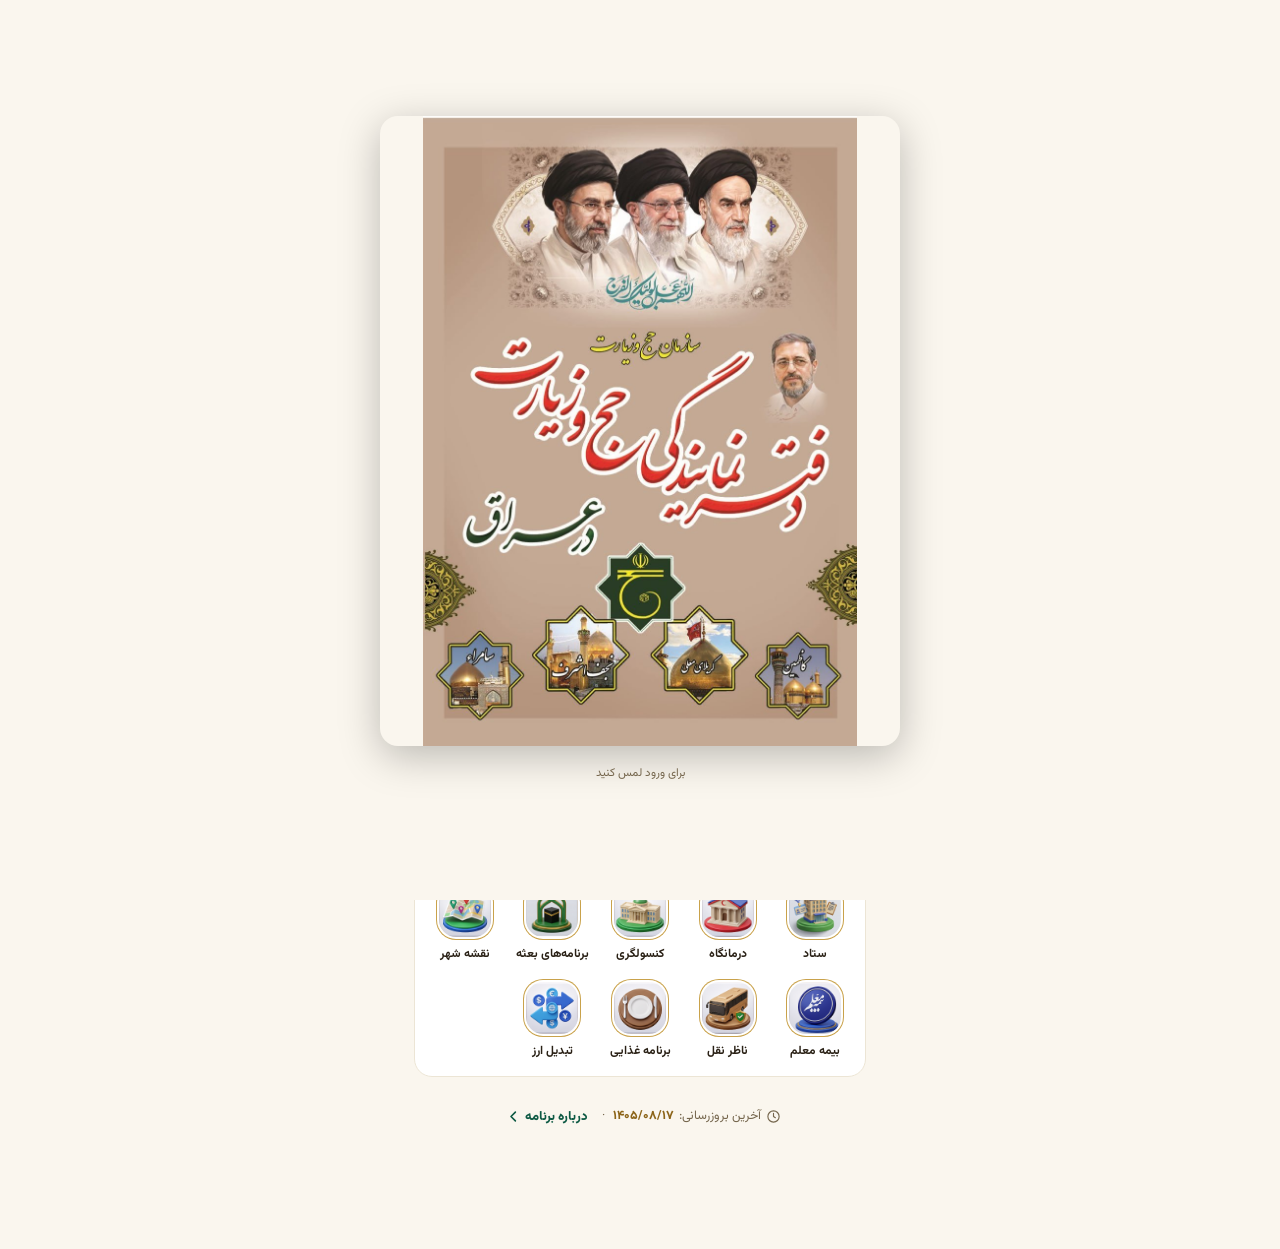
==== index.html @ 50e709ea "App: bottom-sheet windows (e.g. «بیشتر») are capped at 90% of the screen height and scroll inside, s" ====
<!DOCTYPE html>
<html lang="fa" dir="rtl" data-theme="light">
<head>
  <meta charset="UTF-8">
  <meta name="viewport" content="width=device-width, initial-scale=1.0, user-scalable=no">
  <title>راهنمای کاروان | عراق</title>
  <meta name="description" content="راهنمای دیجیتال مدیران کاروان در عراق – ستادها، درمانگاه‌ها، شماره‌های تماس">
  <meta name="theme-color" content="#FAF6EE">
  <meta name="apple-mobile-web-app-capable" content="yes">
  <meta name="apple-mobile-web-app-status-bar-style" content="default">
  <meta name="apple-mobile-web-app-title" content="کاروان عراق">
  <link rel="manifest" href="manifest.json">
  <link rel="icon" type="image/png" href="app-icon-192.png">
  <link rel="apple-touch-icon" href="apple-touch-icon.png">
  <link rel="stylesheet" href="fonts/fonts.css">

  <style>
    /* ══════════════════════════════════════════
       طرح «معنوی و سنتی» — رنگ‌ها و اندازه‌ها
       همه کنتراست‌ها ≥ ۴٫۵ (بیشترشان ≥ ۶) در هر دو حالت
    ══════════════════════════════════════════ */
    :root {
      --bg:        #FAF6EE;
      --surface:   #F3ECDD;
      --card:      #FFFFFF;
      --card2:     #F7F0E2;
      --gold:      #0E5A44;   /* رنگ اصلی (سبز زمردی) — نام قدیمی برای سازگاری */
      --gold-l:    #147358;
      --gold-dim:  rgba(14,90,68,0.10);
      --gold-dim2: rgba(14,90,68,0.05);
      --pri-ink:   #0E5A44;   /* رنگ اصلی برای نوشته */
      --brass:     #8C6418;   /* طلایی برای نوشته */
      --brass-l:   #C9A24B;   /* طلایی تزئینی (خط و قاب) */
      --hdr-bg:    #0E5A44;
      --hdr-ink:   #FFF8E6;
      --emerald-l: #0E5A44;
      --ruby:      #B3261E;
      --ruby-l:    #B3261E;
      --blue-l:    #1C5C9E;
      --green-wa:  #128C4A;
      --c-hq:#0E5A44; --c-clinic:#B3261E; --c-consulate:#3B4592; --c-hotel:#7E5610; --c-ins:#1C5C9E; --c-transport:#944A04; --c-restaurant:#944A04; --c-parking:#17609E; --c-other:#55636B; --c-ziyarat:#00695C;
      --rgb-hq:14,90,68; --rgb-clinic:179,38,30; --rgb-consulate:59,69,146; --rgb-hotel:126,86,16; --rgb-ins:28,92,158; --rgb-transport:148,74,4; --rgb-restaurant:148,74,4; --rgb-parking:23,96,158; --rgb-other:85,99,107; --rgb-ziyarat:0,105,92;
      --i-hq:var(--c-hq); --i-clinic:var(--c-clinic); --i-consulate:var(--c-consulate); --i-hotel:var(--c-hotel); --i-ins:var(--c-ins); --i-transport:var(--c-transport); --i-restaurant:var(--c-restaurant); --i-parking:var(--c-parking); --i-other:var(--c-other); --i-ziyarat:var(--c-ziyarat);
      --text:      #2A2116;
      --muted:     #5E4F3A;
      --dim:       #75664D;
      --border:    #ECE5D5;
      --border-s:  #E0D6C1;
      --shadow:    0 1px 2px rgba(90,64,20,0.05);
      --seg:       rgba(120,96,48,0.09);
      --hdr-glass: rgba(250,246,238,0.88);
      --r:         18px;
      --r-sm:      12px;
      --font:      'Vazirmatn', sans-serif;
      --pat: url("data:image/svg+xml,%3Csvg xmlns='http://www.w3.org/2000/svg' width='48' height='48' viewBox='0 0 48 48'%3E%3Cg fill='none' stroke='%23C9A24B' stroke-opacity='.30' stroke-width='1'%3E%3Cpath d='M24 4l6 14 14 6-14 6-6 14-6-14-14-6 14-6z'/%3E%3Crect x='14' y='14' width='20' height='20' transform='rotate(45 24 24)'/%3E%3C/g%3E%3C/svg%3E");
    }
    [data-theme="dark"] {
      --bg:        #14110C;
      --surface:   #1E1A13;
      --card:      #1E1A13;
      --card2:     #2A241A;
      --gold:      #147358;
      --gold-l:    #1A8566;
      --gold-dim:  rgba(26,133,102,0.16);
      --gold-dim2: rgba(26,133,102,0.08);
      --pri-ink:   #8AB9AC;
      --brass:     #E2C27A;
      --brass-l:   #C9A24B;
      --hdr-bg:    #0B3B2D;
      --emerald-l: #8AB9AC;
      --ruby-l:    #DB9690;
      --blue-l:    #90B2CF;
      --green-wa:  #4CC38A;
      --c-hq:#147358; --c-clinic:#B72D22; --c-consulate:#4450A6; --c-hotel:#8A6012; --c-ins:#21649F; --c-transport:#9C5208; --c-restaurant:#9C5208; --c-parking:#1B66A3; --c-other:#5D6B73; --c-ziyarat:#00796B;
      --rgb-hq:20,115,88; --rgb-clinic:183,45,34; --rgb-consulate:68,80,166; --rgb-hotel:138,96,18; --rgb-ins:33,100,159; --rgb-transport:156,82,8; --rgb-restaurant:156,82,8; --rgb-parking:27,102,163; --rgb-other:93,107,115; --rgb-ziyarat:0,121,107;
      --i-hq:#8AB9AC; --i-clinic:#DB9690; --i-consulate:#A2A8D2; --i-hotel:#C4B088; --i-ins:#90B2CF; --i-transport:#CEA884; --i-restaurant:#CEA884; --i-parking:#8DB2D1; --i-other:#AEB5B9; --i-ziyarat:#80BCB5;
      --text:      #F4EBDA;
      --muted:     #C2B293;
      --dim:       #A39375;
      --border:    #342C1F;
      --border-s:  #43392A;
      --shadow:    0 1px 2px rgba(0,0,0,0.3);
      --seg:       rgba(255,240,210,0.07);
      --hdr-glass: rgba(20,17,12,0.88);
      --pat: url("data:image/svg+xml,%3Csvg xmlns='http://www.w3.org/2000/svg' width='48' height='48' viewBox='0 0 48 48'%3E%3Cg fill='none' stroke='%23C9A24B' stroke-opacity='.16' stroke-width='1'%3E%3Cpath d='M24 4l6 14 14 6-14 6-6 14-6-14-14-6 14-6z'/%3E%3Crect x='14' y='14' width='20' height='20' transform='rotate(45 24 24)'/%3E%3C/g%3E%3C/svg%3E");
    }

    *{margin:0;padding:0;box-sizing:border-box;-webkit-tap-highlight-color:transparent}
    button,input,select,textarea{font-family:var(--font)}
    html{scroll-behavior:smooth}
    body{
      font-family:var(--font);
      background:var(--bg);
      color:var(--text);
      min-height:100vh;
      overflow-x:hidden;
      line-height:1.7;
    }
    body::before{
      content:'';position:fixed;inset:0;pointer-events:none;z-index:0;
      background-image:var(--pat);background-size:96px 96px;opacity:.55;
    }
    :focus-visible{outline:3px solid var(--brass-l);outline-offset:2px}
    @media (prefers-reduced-motion:reduce){*,*::before,*::after{animation:none!important;transition:none!important;scroll-behavior:auto!important}}

    .app-wrapper{
      position:relative;z-index:1;
      max-width:480px;margin:0 auto;
      min-height:100vh;display:flex;flex-direction:column;
    }

    /* ── HEADER ── */
    .header{
      position:sticky;top:0;z-index:100;
      background:var(--hdr-glass);-webkit-backdrop-filter:blur(12px);backdrop-filter:blur(12px);
      color:var(--text);border-bottom:1px solid var(--border);
    }
    .header-inner{display:flex;align-items:center;justify-content:space-between;gap:10px;padding:10px 14px}
    .header-brand{display:flex;align-items:center;gap:10px;min-width:0;flex:1}
    .brand-icon{
      width:40px;height:40px;border-radius:12px;flex-shrink:0;
      background:var(--app-icon,url(app-icon-192.png)) center/cover,#0B3B2D;
      box-shadow:0 0 0 2px var(--card),0 0 0 3px var(--brass-l);font-size:0;color:transparent;
    }
    .brand-text{min-width:0}
    .brand-text h1{font-size:calc(17px * var(--fs,1));font-weight:900;color:var(--text);line-height:1.35;white-space:nowrap;overflow:hidden;text-overflow:ellipsis}
    .brand-text p{font-size:calc(11.5px * var(--fs,1));color:var(--muted);font-weight:500;line-height:1.5;white-space:nowrap;overflow:hidden;text-overflow:ellipsis}
    .header-actions{display:flex;gap:6px;align-items:center;flex-shrink:0}
    .icon-btn{
      width:42px;height:42px;border:1px solid var(--border-s);
      border-radius:12px;background:var(--card);color:var(--muted);font-family:var(--font);font-weight:800;
      cursor:pointer;display:flex;align-items:center;justify-content:center;
      font-size:calc(14px * var(--fs,1));transition:background .15s;
    }
    .icon-btn:active{background:var(--card2)}
    .icon-btn .ico{width:20px;height:20px}
    .ico{flex-shrink:0}
    .hajj-logo{
      width:42px;height:42px;border-radius:12px;object-fit:contain;
      background:#FFF8E6;border:1px solid var(--border-s);padding:5px;flex-shrink:0;
    }

    /* ── SEARCH ── */
    .search-wrap{padding:12px 14px 0}
    .search-box{
      display:flex;align-items:center;gap:9px;min-height:50px;
      background:var(--card);border:1px solid var(--border-s);
      border-radius:var(--r-sm);padding:0 14px;
      box-shadow:var(--shadow);transition:border-color .2s;
    }
    .search-box:focus-within{border-color:var(--gold)}
    .search-ico{font-size:calc(16px * var(--fs,1));color:var(--dim);flex-shrink:0}
    .search-box input{
      flex:1;border:none;background:transparent;min-width:0;
      font-family:var(--font);font-size:calc(14px * var(--fs,1));color:var(--text);
      outline:none;direction:rtl;
    }
    .search-box input::placeholder{color:var(--dim)}
    .search-clear{
      background:none;border:none;cursor:pointer;width:36px;height:36px;
      font-size:calc(14px * var(--fs,1));color:var(--dim);padding:0;display:none;
    }
    .search-clear.show{display:block}
    .search-results{
      display:none;margin:10px 14px 0;
      background:var(--card);border:1px solid var(--border-s);
      border-radius:var(--r);overflow:hidden;box-shadow:var(--shadow);
    }
    .search-results.show{display:block}
    .sr-header{
      padding:8px 14px;font-size:calc(12px * var(--fs,1));color:var(--brass);font-weight:800;
      border-bottom:1px solid var(--border);background:var(--card2);
    }
    .sr-empty{padding:16px;text-align:center;font-size:calc(13px * var(--fs,1));color:var(--dim)}

    /* ── INSTALL BANNER ── */
    .install-banner{
      display:none;margin:12px 14px 0;
      background:var(--card);border:1px solid var(--brass-l);border-radius:var(--r-sm);
      padding:10px 12px;align-items:center;gap:11px;box-shadow:var(--shadow);
    }
    .install-banner.show{display:flex}
    .install-text{flex:1;font-size:calc(12px * var(--fs,1));color:var(--muted);line-height:1.6}
    .install-text strong{display:block;font-size:calc(13.5px * var(--fs,1));color:var(--pri-ink);margin-bottom:1px}
    .install-btn{
      min-height:44px;padding:0 18px;background:var(--gold);color:#FFF;
      border:none;border-radius:10px;font-family:var(--font);
      font-size:calc(13px * var(--fs,1));font-weight:800;cursor:pointer;flex-shrink:0;
    }

    /* ── SECTION LABEL (مثلاً «برای همه شهرها») ── */
    .sec-lbl{display:flex;align-items:center;gap:10px;margin:22px 4px 10px;color:var(--brass);
      font-size:calc(12.5px * var(--fs,1));font-weight:800;justify-content:center}
    .sec-lbl::before,.sec-lbl::after{content:'';flex:1;height:1px}
    .sec-lbl::before{background:linear-gradient(270deg,var(--brass-l),transparent)}
    .sec-lbl::after{background:linear-gradient(90deg,var(--brass-l),transparent)}

    /* ── GLOBAL CARDS (insurance + transport) ── */
    .global-row{display:flex;flex-direction:column;gap:12px;margin-bottom:14px}
    .global-ins{
      --accent:var(--c-ins);--accent-rgb:var(--rgb-ins);--accent-ink:var(--i-ins);
      background:var(--card);border:1px solid var(--border);border-top:3px solid var(--accent);
      border-radius:var(--r);overflow:hidden;box-shadow:var(--shadow);
    }
    .global-ins.k-transport{--accent:var(--c-transport);--accent-rgb:var(--rgb-transport);--accent-ink:var(--i-transport)}
    .global-ins-head{
      display:flex;align-items:center;gap:10px;padding:10px 14px;
      border-bottom:1px solid var(--border);background:linear-gradient(0deg,transparent,var(--card2));
    }
    .global-ins-ico{
      width:36px;height:36px;border-radius:50%;flex-shrink:0;display:flex;align-items:center;justify-content:center;
      font-size:calc(17px * var(--fs,1));background:rgba(var(--accent-rgb),.12);
      box-shadow:0 0 0 2px var(--card),0 0 0 3px var(--brass-l);
    }
    .global-ins-ico.has-logo{width:46px;height:38px;border-radius:0;background:none;box-shadow:none}
    .global-ins-ico.has-logo img{width:100%;height:100%;object-fit:contain;display:block}
    .global-ins-title{font-size:calc(14px * var(--fs,1));font-weight:900;color:var(--accent-ink);line-height:1.5;flex:1}

    /* ── TABS ── */
    .tabs-wrap{
      position:sticky;top:62px;z-index:90;
      padding:10px 14px;margin-top:4px;background:var(--bg);
    }
    .tabs{display:flex;gap:6px;overflow-x:auto;scrollbar-width:none}
    .tabs::-webkit-scrollbar{display:none}
    .tab{
      flex:1 0 auto;min-height:46px;padding:6px 14px;border:1px solid var(--border-s);border-radius:12px;
      background:var(--card);color:var(--muted);
      font-family:var(--font);font-size:calc(13.5px * var(--fs,1));font-weight:800;
      cursor:pointer;transition:background .2s,color .2s;display:flex;flex-direction:column;
      align-items:center;justify-content:center;gap:0;line-height:1.35;white-space:nowrap;
    }
    .tab-icon{display:none}
    .tab.active{
      background:var(--gold);border-color:var(--gold);color:#FFFFFF;
      box-shadow:inset 0 -3px 0 var(--brass-l);
    }
    .tab-hidden{display:block;font-size:calc(10px * var(--fs,1));color:var(--c-clinic);font-weight:800}
    [data-theme="dark"] .tab-hidden{color:var(--i-clinic)}
    .tab.active .tab-hidden{color:#FFE0DC}

    /* ── CONTENT ── */
    .content{flex:1;padding:0 14px 110px}
    .city-sec{display:none}
    .city-sec.active{display:block;animation:fadeUp .25s ease}
    @keyframes fadeUp{from{opacity:0;transform:translateY(8px)}to{opacity:1;transform:translateY(0)}}

    /* ── CITY HERO (قاب طاقی) ── */
    .city-hero{
      margin:6px 5px 14px;padding:46px 16px 22px;min-height:210px;
      display:flex;flex-direction:column;justify-content:flex-end;align-items:center;
      background:var(--pat),linear-gradient(170deg,#0B3B2D 0%,#0E5A44 60%,#147358 100%);background-size:48px 48px,cover;
      border-radius:160px 160px var(--r) var(--r);text-align:center;position:relative;overflow:hidden;color:#fff;
      border:2px solid var(--brass-l);
      box-shadow:0 0 0 4px var(--bg),0 0 0 5px rgba(201,162,75,.55),0 10px 26px rgba(60,40,10,.18);
    }
    .city-hero.has-img{
      background:
        linear-gradient(180deg,rgba(10,28,20,.05) 15%,rgba(10,28,20,.78) 100%),
        var(--hero-img) var(--fx,50%) var(--fy,40%) / cover no-repeat,
        #0E5A44;
    }
    .city-hero.has-img .hero-skyline{display:none}
    .hero-skyline{position:absolute;left:0;right:0;bottom:0;width:100%;height:56px;fill:rgba(255,255,255,.10);pointer-events:none}
    .hero-name{
      font-size:calc(32px * var(--fs,1));font-weight:900;line-height:1.3;position:relative;z-index:1;
      color:#fff;text-shadow:0 2px 16px rgba(0,0,0,.55);
    }
    .hero-orn{display:flex;align-items:center;justify-content:center;gap:10px;margin:4px auto 6px;position:relative;z-index:1;color:#E8CF8F;font-size:calc(12px * var(--fs,1))}
    .hero-orn span{height:1px;width:52px;background:linear-gradient(90deg,transparent,rgba(232,207,143,.9))}
    .hero-orn span:last-child{background:linear-gradient(270deg,transparent,rgba(232,207,143,.9))}
    .hero-ar{font-size:calc(19px * var(--fs,1));font-weight:700;color:#F6E3AE;position:relative;z-index:1;line-height:1.5;text-shadow:0 1px 10px rgba(0,0,0,.6)}
    .hero-shrine{font-size:calc(12px * var(--fs,1));font-weight:500;color:rgba(255,255,255,.9);position:relative;z-index:1;line-height:1.8;margin-top:2px;text-shadow:0 1px 8px rgba(0,0,0,.6)}

    /* ── QUICK NAV ── */
    .quick-nav{display:flex;gap:8px;overflow-x:auto;margin-bottom:14px;padding:2px 1px 4px;scrollbar-width:none}
    .quick-nav::-webkit-scrollbar{display:none}
    .qn{
      flex:1 0 auto;display:flex;align-items:center;justify-content:center;gap:6px;
      padding:0 16px;min-height:44px;border-radius:100px;white-space:nowrap;
      border:1.5px solid var(--accent);background:var(--card);
      color:var(--accent-ink,var(--accent));font-family:var(--font);font-size:calc(13px * var(--fs,1));font-weight:800;cursor:pointer;
    }
    .qn:active{background:rgba(var(--accent-rgb),.14)}
    .qn .rc{width:18px;height:18px}
    .flash{animation:flash 1.1s ease}
    @keyframes flash{0%,60%{box-shadow:0 0 0 3px var(--accent,var(--gold))}100%{box-shadow:var(--shadow)}}
    .sec-card,.hotel-search-wrap{scroll-margin-top:var(--stick,150px)}
    .rc{display:block;width:22px;height:22px}

    /* ── CARDS ── */
    .sec-card{
      --accent:var(--c-hq);--accent-rgb:var(--rgb-hq);--accent-ink:var(--i-hq);
      background:var(--card);border:1px solid var(--border);border-top:3px solid var(--accent);
      border-radius:var(--r);margin-bottom:14px;overflow:hidden;box-shadow:var(--shadow);
    }
    .k-hq{--accent:var(--c-hq);--accent-rgb:var(--rgb-hq);--accent-ink:var(--i-hq)}
    .k-clinic{--accent:var(--c-clinic);--accent-rgb:var(--rgb-clinic);--accent-ink:var(--i-clinic)}
    .k-consulate{--accent:var(--c-consulate);--accent-rgb:var(--rgb-consulate);--accent-ink:var(--i-consulate)}
    .k-hotel{--accent:var(--c-hotel);--accent-rgb:var(--rgb-hotel);--accent-ink:var(--i-hotel)}
    .k-ins{--accent:var(--c-ins);--accent-rgb:var(--rgb-ins);--accent-ink:var(--i-ins)}
    .k-transport{--accent:var(--c-transport);--accent-rgb:var(--rgb-transport);--accent-ink:var(--i-transport)}
    .k-restaurant{--accent:var(--c-restaurant);--accent-rgb:var(--rgb-restaurant);--accent-ink:var(--i-restaurant)}
    .k-parking{--accent:var(--c-parking);--accent-rgb:var(--rgb-parking);--accent-ink:var(--i-parking)}
    .k-ziyarat{--accent:var(--c-ziyarat);--accent-rgb:var(--rgb-ziyarat);--accent-ink:var(--i-ziyarat)}
    .k-other{--accent:var(--c-other);--accent-rgb:var(--rgb-other);--accent-ink:var(--i-other)}
    .sec-head{
      display:flex;align-items:center;gap:12px;padding:13px 15px;
      border-bottom:1px solid var(--border);
      background:linear-gradient(0deg,transparent,var(--card2));
    }
    .sec-ico{
      width:40px;height:40px;border-radius:50%;
      display:flex;align-items:center;justify-content:center;font-size:calc(18px * var(--fs,1));flex-shrink:0;
      background:rgba(var(--accent-rgb),.12);box-shadow:0 0 0 3px var(--card),0 0 0 4px var(--brass-l);
    }
    .ico-hotel{background:rgba(var(--rgb-hotel),.14)}
    .sec-info{flex:1;min-width:0}
    .sec-info h3{font-size:calc(16px * var(--fs,1));font-weight:900;color:var(--text);line-height:1.5}
    .badge{font-size:calc(11.5px * var(--fs,1));padding:1px 10px;border-radius:100px;font-weight:800;border:1px solid;flex-shrink:0;white-space:nowrap}
    .badge-acc,.badge-hotel{background:transparent;color:var(--brass);border-color:var(--brass-l)}

    /* ── HOTEL SEARCH BOX ── */
    .hotel-search-wrap{
      background:var(--card);border:1px solid var(--border);
      border-radius:var(--r);margin-bottom:14px;overflow:visible;border-top:3px solid var(--c-hotel);
      box-shadow:var(--shadow);position:relative;
    }
    .hotel-search-head{
      display:flex;align-items:center;gap:12px;padding:13px 15px;
      border-bottom:1px solid var(--border);
      background:linear-gradient(0deg,transparent,var(--card2));
      border-radius:var(--r) var(--r) 0 0;
    }
    .hotel-search-input-wrap{
      display:flex;align-items:center;gap:9px;min-height:50px;
      margin:12px 14px;padding:0 14px;border:1px solid var(--border-s);border-radius:var(--r-sm);background:var(--bg);
    }
    .hotel-search-input-wrap:focus-within{border-color:var(--c-hotel)}
    .hotel-search-ico{font-size:calc(16px * var(--fs,1));color:var(--dim);flex-shrink:0}
    .hotel-search-input{
      flex:1;border:none;background:transparent;min-width:0;
      font-family:var(--font);font-size:calc(14px * var(--fs,1));color:var(--text);
      outline:none;direction:rtl;
    }
    .hotel-search-input::placeholder{color:var(--dim)}
    .hotel-search-clear{
      background:none;border:none;cursor:pointer;width:36px;height:36px;
      font-size:calc(14px * var(--fs,1));color:var(--dim);padding:0;display:none;
    }
    .hotel-search-clear.show{display:block}
    .hotel-dropdown{display:none;border-top:1px solid var(--border)}
    .hotel-dropdown.show{display:block}
    .hotel-drop-item{
      display:flex;align-items:center;gap:12px;min-height:64px;
      padding:10px 15px;cursor:pointer;transition:background .15s;
      border-bottom:1px solid var(--border);
    }
    .hotel-drop-item:last-child{border-bottom:none}
    .hotel-drop-item:active{background:var(--card2)}
    .hotel-drop-name{font-size:calc(14.5px * var(--fs,1));font-weight:800;color:var(--text);line-height:1.5}
    .hotel-drop-sub{font-size:calc(12px * var(--fs,1));color:var(--dim);margin-top:1px}
    .hotel-list-cap{padding:10px 15px 2px;font-size:calc(12px * var(--fs,1));color:var(--brass);font-weight:800}
    .hotel-more{padding:12px 15px;text-align:center;font-size:calc(13.5px * var(--fs,1));font-weight:800;color:var(--i-hotel);cursor:pointer;border-top:1px solid var(--border)}
    .hotel-more small{font-weight:500;color:var(--dim);font-size:calc(12px * var(--fs,1))}
    .hotel-empty{padding:16px;text-align:center;font-size:calc(13px * var(--fs,1));color:var(--dim)}

    /* ── HOTEL DETAIL (expanded) ── */
    .hotel-detail{display:none;border-top:1px solid var(--border)}
    .hotel-detail.show{display:block}
    .hotel-detail-head{
      display:flex;align-items:center;gap:10px;
      padding:12px 15px;border-bottom:1px solid var(--border);
      background:rgba(var(--rgb-hotel),.07);
    }
    .hotel-detail-back{
      background:var(--card);border:1px solid var(--border-s);border-radius:10px;
      width:40px;height:40px;cursor:pointer;color:var(--muted);
      display:flex;align-items:center;justify-content:center;flex-shrink:0;
    }
    .hotel-detail-back svg,.chev{width:18px;height:18px;fill:none;stroke:currentColor;stroke-width:2.6;stroke-linecap:round;stroke-linejoin:round;display:block}
    .hotel-detail-name{flex:1;font-size:calc(15px * var(--fs,1));font-weight:900;color:var(--text);line-height:1.5}
    .hotel-card-img-btn{
      display:flex;align-items:center;gap:8px;min-height:50px;
      padding:10px 15px;border-bottom:1px solid var(--border);
      background:none;border-top:none;border-left:none;border-right:none;
      width:100%;cursor:pointer;font-family:var(--font);
      color:var(--text);font-size:calc(13.5px * var(--fs,1));font-weight:700;
      transition:background .15s;text-align:right;
    }
    .hotel-card-img-btn:active{background:var(--card2)}
    .hotel-card-img-btn span{flex:0 0 auto}
    .hotel-card-img-btn .hc-txt{flex:1;white-space:nowrap;overflow:hidden;text-overflow:ellipsis}
    .hotel-card-img-btn .chev{color:var(--dim)}
    .hotel-thumb{width:52px;height:52px;border-radius:12px;object-fit:cover;flex-shrink:0;border:1px solid var(--border);background:var(--card2)}
    .hotel-thumb.lg{width:56px;height:56px;cursor:zoom-in}

    /* ── PHOTO LIGHTBOX ── */
    .photo-overlay{position:fixed;inset:0;background:rgba(0,0,0,.9);z-index:260;display:none;
      align-items:center;justify-content:center;padding:18px;cursor:zoom-out}
    .photo-overlay.open{display:flex}
    .photo-box{text-align:center;animation:zoomIn .22s ease;max-width:100%}
    .photo-box img{max-width:94vw;max-height:78vh;border-radius:18px;box-shadow:0 12px 50px rgba(0,0,0,.6);display:block;margin:0 auto}
    .photo-cap{margin-top:14px;color:#fff;font-size:calc(15px * var(--fs,1));font-weight:700}
    @keyframes zoomIn{from{opacity:0;transform:scale(.8)}to{opacity:1;transform:scale(1)}}

    /* ── HOTEL GALLERY ── */
    .card-img-wrap{position:relative}
    .gal{display:flex;overflow-x:auto;scroll-snap-type:x mandatory;width:100%;scrollbar-width:none;-webkit-overflow-scrolling:touch}
    .gal::-webkit-scrollbar{display:none}
    .gal img{flex:0 0 100%;width:100%;max-height:68vh;object-fit:contain;scroll-snap-align:center;border-radius:0;background:#111}
    .gal-nav{position:absolute;top:50%;transform:translateY(-50%);width:44px;height:44px;border-radius:50%;border:none;
      background:rgba(0,0,0,.5);color:#fff;cursor:pointer;display:flex;align-items:center;justify-content:center;padding:0}
    .gal-nav svg{width:22px;height:22px;fill:none;stroke:#fff;stroke-width:3;stroke-linecap:round;stroke-linejoin:round;display:block;margin:auto}
    .gal-prev{right:8px}.gal-next{left:8px}
    .gal-dots{position:absolute;bottom:10px;left:0;right:0;display:flex;justify-content:center;gap:6px;pointer-events:none}
    .gal-dots span{width:8px;height:8px;border-radius:50%;background:rgba(255,255,255,.45)}
    .gal-dots span.on{background:#fff;transform:scale(1.25)}
    .gal-count{position:absolute;top:10px;right:10px;background:rgba(0,0,0,.55);color:#fff;font-size:12px;font-weight:700;padding:3px 10px;border-radius:100px}

    /* ── BUSINESS CARD MODAL ── */
    .card-overlay{
      position:fixed;inset:0;background:rgba(0,0,0,.88);
      z-index:252;display:none;align-items:center;justify-content:center;
      padding:20px;
    }
    .card-overlay.open{display:flex}
    .card-modal{
      background:var(--card);border:1px solid var(--brass-l);
      border-radius:var(--r);width:100%;max-width:440px;
      padding:16px;animation:fadeUp .25s ease;
    }
    .card-modal-header{display:flex;align-items:center;justify-content:space-between;gap:10px;margin-bottom:12px}
    .card-modal-title{font-size:calc(15px * var(--fs,1));font-weight:900;color:var(--text)}
    .card-modal-close{
      width:42px;height:42px;border-radius:12px;border:1px solid var(--border-s);flex-shrink:0;
      background:var(--card2);color:var(--muted);cursor:pointer;
      display:flex;align-items:center;justify-content:center;font-size:calc(15px * var(--fs,1));
    }
    .card-img-wrap{
      border-radius:12px;overflow:hidden;background:#111;
      display:flex;align-items:center;justify-content:center;min-height:180px;
    }
    .card-img-wrap img{width:100%;height:auto;display:block}
    .card-img-placeholder{padding:30px;text-align:center;color:var(--dim);font-size:calc(13px * var(--fs,1));line-height:2}

    .addr-row{
      display:flex;align-items:flex-start;gap:10px;
      padding:12px 15px;border-bottom:1px solid var(--border);
    }
    .addr-ico{
      width:30px;height:30px;border-radius:50%;background:rgba(var(--accent-rgb,14,90,68),.12);
      display:flex;align-items:center;justify-content:center;font-size:calc(14px * var(--fs,1));flex-shrink:0;margin-top:1px;
    }
    .addr-lbl{font-size:calc(12px * var(--fs,1));color:var(--dim);font-weight:600;margin-bottom:1px}
    .addr-txt{font-size:calc(14px * var(--fs,1));color:var(--text);line-height:1.8}

    .map-row{display:flex;gap:8px;padding:10px 15px;border-bottom:1px solid var(--border)}
    .map-btn{
      flex:1;padding:0 6px;min-height:48px;border-radius:12px;border:1px solid var(--border-s);
      background:var(--card);color:var(--text);font-family:var(--font);font-size:calc(13px * var(--fs,1));font-weight:700;
      cursor:pointer;display:flex;align-items:center;justify-content:center;
      gap:5px;text-decoration:none;transition:background .15s;white-space:nowrap;
    }
    .map-btn:active{background:var(--card2)}
    .map-route{flex:1.5;border-color:var(--accent,var(--gold));background:var(--accent,var(--gold));color:#fff;font-weight:900}
    .map-route:active{background:var(--accent,var(--gold));opacity:.85}

    /* ── CONTACTS ── */
    .divider-lbl{
      padding:10px 15px 4px;font-size:calc(12px * var(--fs,1));color:var(--brass);font-weight:800;
      border-top:1px solid var(--border);
    }
    /* اگر جا کم باشد (گوشی کوچک یا نوشته درشت) دکمه‌ها به خط بعد می‌روند تا شماره هیچ‌وقت فشرده نشود */
    .c-item{
      display:flex;align-items:center;flex-wrap:wrap;gap:10px 12px;
      padding:12px 15px;border-bottom:1px solid var(--border);
    }
    .c-item:last-child{border-bottom:none}
    .c-avatar{
      width:50px;height:50px;border-radius:50%;padding:0;overflow:hidden;
      background:rgba(var(--accent-rgb,14,90,68),.10);border:2px solid var(--accent,var(--gold));color:var(--accent-ink,var(--gold));
      display:flex;align-items:center;justify-content:center;flex-shrink:0;
    }
    .c-avatar svg{width:24px;height:24px;display:block}
    button.c-avatar{cursor:zoom-in;font-family:var(--font)}
    .c-avatar img{width:100%;height:100%;object-fit:cover;display:block}
    .c-info{flex:1 1 0;min-width:min-content}
    .c-role{font-size:calc(12.5px * var(--fs,1));color:var(--accent-ink,var(--muted));font-weight:700;line-height:1.5}
    .c-name{font-size:calc(13.5px * var(--fs,1));color:var(--text);font-weight:800;line-height:1.5}
    /* لمس شماره = کپی */
    .c-phone{display:inline-flex;align-items:center;gap:6px;font-family:var(--font);font-size:calc(18.5px * var(--fs,1));font-weight:900;color:var(--text);
      direction:ltr;letter-spacing:.3px;line-height:1.4;background:none;border:none;padding:2px 0;cursor:copy;white-space:nowrap}
    .c-phone svg{width:15px!important;height:15px!important;color:var(--dim);flex-shrink:0}
    .c-phone.done,.c-phone.done svg{color:var(--pri-ink)}
    .c-acts{display:flex;gap:6px;flex-shrink:0;margin-inline-start:auto}
    .act{
      width:46px;height:46px;border-radius:14px;border:1px solid var(--border-s);
      background:var(--card);cursor:pointer;display:flex;align-items:center;color:var(--muted);
      justify-content:center;text-decoration:none;transition:background .15s;
    }
    .act-call{background:var(--accent,var(--gold));border-color:var(--accent,var(--gold));color:#fff}
    .act-call:active{opacity:.85}
    .act-wa{color:var(--green-wa)}
    .act-wa:active{background:var(--card2)}
    .wa-icon{width:22px;height:22px;display:block}
    @media (max-width:370px){.c-item{gap:9px;padding:12px}.c-acts{gap:5px}.act{width:44px;height:44px}.c-avatar{width:44px;height:44px}}

    /* ── BOTTOM BAR (تماس اضطراری) ── */
    .bot-bar{
      position:fixed;bottom:0;left:50%;transform:translateX(-50%);
      width:100%;max-width:480px;z-index:100;
      padding:10px 12px max(10px,env(safe-area-inset-bottom));
      background:var(--hdr-glass);-webkit-backdrop-filter:blur(12px);backdrop-filter:blur(12px);border-top:1px solid var(--border);
    }
    .bot-inner{display:flex;gap:8px}
    .bot-btn{
      flex:1;min-height:52px;padding:0 10px;border-radius:14px;border:none;text-decoration:none;
      font-family:var(--font);font-size:calc(14px * var(--fs,1));font-weight:900;color:#fff;
      cursor:pointer;display:flex;align-items:center;justify-content:center;gap:8px;white-space:nowrap;
    }
    .bot-btn svg{width:20px;height:20px;flex-shrink:0}
    .bot-btn:active{opacity:.85}
    .bot-btn.sos-hq{background:var(--c-hq)}
    .bot-btn.sos-clinic{background:var(--c-clinic)}
    .bot-btn.more{flex:0 0 52px;padding:0;background:var(--card2);color:var(--text);border:1px solid var(--border-s)}
    .bot-btn.wide{background:var(--gold)}

    /* ── MODAL / QR / MORE ── */
    .overlay{
      position:fixed;inset:0;background:rgba(0,0,0,.6);
      z-index:252;display:none;align-items:flex-end;justify-content:center;
    }
    .overlay.open{display:flex}
    .modal{
      background:var(--card);border-top:2px solid var(--brass-l);
      border-radius:24px 24px 0 0;width:100%;max-width:480px;
      padding:16px 18px max(18px,env(safe-area-inset-bottom));
      animation:slideUp .25s ease;
      /* وقتی گزینه‌ها از ارتفاع صفحه بیشتر است (مثلاً مرورگر کامپیوتر)، داخل پنجره اسکرول شود */
      max-height:90vh;max-height:90dvh;overflow-y:auto;overscroll-behavior:contain;
    }
    @keyframes slideUp{from{transform:translateY(100%)}to{transform:translateY(0)}}
    .modal-handle{width:40px;height:4px;background:var(--border-s);border-radius:2px;margin:0 auto 14px}
    .modal-title{font-size:calc(16px * var(--fs,1));font-weight:900;color:var(--text);text-align:center;margin-bottom:14px}
    .qr-wrap{display:flex;justify-content:center;padding:16px;background:#fff;border-radius:14px;margin-bottom:12px}
    .qr-url{text-align:center;font-size:calc(12px * var(--fs,1));color:var(--muted);direction:ltr;word-break:break-all;margin-bottom:14px}
    .sheet-btn{
      display:flex;align-items:center;gap:12px;width:100%;min-height:54px;padding:0 16px;margin-bottom:8px;
      border-radius:14px;border:1px solid var(--border-s);background:var(--card2);color:var(--text);
      font-family:var(--font);font-size:calc(14.5px * var(--fs,1));font-weight:800;cursor:pointer;text-align:right;
    }
    .sheet-btn span{font-size:calc(20px * var(--fs,1))}
    .sheet-btn:active{background:var(--gold-dim)}
    .vw-lbl{font-size:calc(12.5px * var(--fs,1));font-weight:800;color:var(--brass);margin:14px 4px 8px}
    .vw-opts{display:grid;grid-template-columns:repeat(auto-fit,minmax(90px,1fr));gap:8px}
    .vw-opts button{min-height:56px;padding:8px 6px;border-radius:14px;border:1.5px solid var(--border-s);background:var(--card);color:var(--text);cursor:pointer;line-height:1.5}
    .vw-opts button small{display:block;font-size:12px;color:var(--muted);font-weight:700}
    .vw-opts button.on{border-color:var(--gold);background:var(--gold-dim);color:var(--pri-ink)}
    .modal-close{
      width:100%;min-height:50px;border-radius:14px;border:1px solid var(--border-s);
      background:var(--card);color:var(--muted);font-family:var(--font);
      font-size:calc(14px * var(--fs,1));font-weight:700;cursor:pointer;
    }

    /* ── TOAST ── */
    .toast{
      position:fixed;bottom:96px;left:50%;
      transform:translateX(-50%) translateY(16px);
      background:var(--text);color:var(--bg);
      border-radius:100px;padding:10px 20px;
      font-size:calc(13px * var(--fs,1));font-weight:800;
      box-shadow:var(--shadow);opacity:0;transition:all .25s;
      z-index:300;pointer-events:none;width:max-content;max-width:calc(100% - 32px);text-align:center;line-height:1.7;
    }
    .toast.show{opacity:1;transform:translateX(-50%) translateY(0)}

    /* ── FOOTER ── */
    .foot-mini{display:flex;flex-wrap:wrap;align-items:center;justify-content:center;gap:4px 8px;margin:18px 0 0;
      font-size:calc(12.5px * var(--fs,1));color:var(--dim);text-align:center}
    .foot-mini strong{color:var(--brass);font-weight:800}
    .foot-mini button{display:inline-flex;align-items:center;gap:4px;min-height:44px;padding:0 6px;border:none;background:none;cursor:pointer;
      font-family:var(--font);font-size:calc(13px * var(--fs,1));font-weight:800;color:var(--pri-ink)}
    .foot-mini .chev{width:15px;height:15px}
    .foot-mini .fm-up{display:inline-flex;align-items:center;gap:5px}
    .foot-mini .fm-up .ico{width:15px;height:15px}

    /* ── ABOUT (درباره برنامه) ── */
    .about{max-height:90vh;overflow-y:auto;text-align:center;overscroll-behavior:contain}
    .about-head{display:flex;flex-direction:column;align-items:center;gap:6px;margin-bottom:14px}
    .about-icon{width:72px;height:72px;border-radius:20px;background:var(--app-icon,url(app-icon-192.png)) center/cover,#0B3B2D;
      box-shadow:0 0 0 3px var(--card),0 0 0 4px var(--brass-l),0 6px 18px rgba(60,40,10,.2)}
    .about-name{font-size:calc(19px * var(--fs,1));font-weight:900;color:var(--text);line-height:1.4;margin-top:6px}
    .about-sub{font-size:calc(13px * var(--fs,1));color:var(--muted);line-height:1.7}
    .footer{position:relative;margin:18px 0 14px;background:var(--card2);border:1px solid var(--border);
      border-radius:var(--r);padding:22px 14px 14px;text-align:center}
    .footer::before{content:'✦';position:absolute;top:-13px;left:50%;transform:translateX(-50%);width:26px;height:26px;line-height:26px;
      border-radius:50%;background:var(--card);color:var(--brass-l);font-size:14px;border:1px solid var(--brass-l)}
    .about-acts{display:grid;grid-template-columns:1fr 1fr;gap:8px;margin-bottom:8px}
    .about-acts .sheet-btn{margin:0;justify-content:center}
    .footer-bismillah{font-size:calc(16px * var(--fs,1));color:var(--pri-ink);font-weight:800;margin-bottom:10px;line-height:1.9}
    .footer-text{font-size:calc(13px * var(--fs,1));color:var(--muted);line-height:2;margin-bottom:6px}
    .footer-text strong{color:var(--pri-ink);font-weight:800}
    .footer-bold{font-size:calc(13.5px * var(--fs,1));color:var(--pri-ink);font-weight:800;line-height:2;margin-bottom:6px}
    .footer-update{margin-top:12px;font-size:calc(12px * var(--fs,1));color:var(--dim)}
    .footer-update strong{color:var(--brass);font-weight:800}
    .footer-admin{display:inline-flex;align-items:center;min-height:40px;margin-top:12px;padding:0 16px;font-size:calc(12px * var(--fs,1));color:var(--dim);text-decoration:none;
      border:1px dashed var(--border-s);border-radius:100px}
    .footer-divider{height:1px;background:linear-gradient(90deg,transparent,var(--brass-l),transparent);margin:12px 0}

    ::-webkit-scrollbar{width:3px}
    ::-webkit-scrollbar-thumb{background:var(--border-s);border-radius:3px}
  </style>
</head>
<body>
<div class="app-wrapper">

  <!-- HEADER -->
  <header class="header" role="banner">
    <div class="header-inner">
      <div class="header-brand">
        <div class="brand-icon" aria-hidden="true">
                                                🕌
      </div>
        <div class="brand-text">
          <h1 id="appTitle">راهنمای کاروان عراق</h1>
          <p id="appSub">ستادها، درمانگاه‌ها و شماره‌های تماس</p>
        </div>
      </div>
      <div class="header-actions">
        <button class="icon-btn" id="fsBtn" aria-label="اندازه و نوع قلم" title="اندازه و نوع قلم">Aa</button>
        <button class="icon-btn" id="themeBtn" aria-label="فعال کردن حالت تیره"></button>
        <img src="hajj-logo.png" class="hajj-logo" alt="سازمان حج و زیارت" title="سازمان حج و زیارت"
             onerror="this.style.display='none'">
      </div>
    </div>
  </header>

  <!-- SEARCH (در صفحه «جستجو» نمایش داده می‌شود) -->
  <div id="searchPark" style="display:none">
  <div class="search-wrap" role="search">
    <div class="search-box">
      <span class="search-ico" aria-hidden="true">🔍</span>
      <input type="search" id="searchInput" placeholder="جستجوی شماره یا نقش..." aria-label="جستجوی شماره تماس">
      <button class="search-clear" id="searchClear" aria-label="پاک کردن جستجو">✕</button>
    </div>
  </div>
  <div class="search-results" id="searchResults" role="region" aria-label="نتایج جستجو">
    <div class="sr-header">نتایج جستجو</div>
    <div id="srBody"></div>
  </div>
  </div>

  <!-- INSTALL BANNER -->
  <div class="install-banner" id="installBanner" role="complementary" aria-label="نصب برنامه">
    <span aria-hidden="true" style="font-size:20px">📲</span>
    <div class="install-text">
      <strong>نصب روی گوشی</strong>
      بدون اینترنت هم کار می‌کند
    </div>
    <button class="install-btn" id="installBtn">نصب</button>
  </div>
  
  <!-- CONTENT (rendered by JS) -->
  <main class="content" id="mainContent"></main>

  <!-- BOTTOM BUTTONS -->
  <div class="bot-bar">
    <nav id="sosBar" aria-label="منوی اصلی"></nav>
  </div>

</div><!-- /app-wrapper -->

<!-- PHOTO LIGHTBOX -->
<div class="photo-overlay" id="photoOverlay" onclick="closePhoto()" role="dialog" aria-modal="true" aria-label="نمایش تصویر">
  <div class="photo-box"><img id="photoImg" alt=""><div class="photo-cap" id="photoCap"></div></div>
</div>

<!-- BUSINESS CARD MODAL -->
<div class="card-overlay" id="cardOverlay" role="dialog" aria-modal="true" aria-label="کارت ویزیت هتل">
  <div class="card-modal">
    <div class="card-modal-header">
      <div class="card-modal-title" id="cardModalTitle">کارت ویزیت هتل</div>
      <button class="card-modal-close" onclick="closeCardModal()" aria-label="بستن">✕</button>
    </div>
    <div class="card-img-wrap" id="cardImgWrap"></div>
  </div>
</div>

<!-- QR MODAL -->
<div class="overlay" id="qrOverlay" role="dialog" aria-modal="true" aria-label="QR کد برنامه">
  <div class="modal">
    <div class="modal-handle" aria-hidden="true"></div>
    <div class="modal-title">📱 QR کد برنامه</div>
    <div class="qr-wrap"><div id="qrcode"></div></div>
    <p class="qr-url" id="qrUrl"></p>
    <button class="modal-close" onclick="closeQR()">بستن</button>
  </div>
</div>

<!-- MORE SHEET -->
<div class="overlay" id="viewOverlay" role="dialog" aria-modal="true" aria-label="تنظیم نمایش">
  <div class="modal">
    <div class="modal-handle" aria-hidden="true"></div>
    <div class="modal-title">تنظیم نمایش</div>
    <div class="vw-lbl">اندازه نوشته</div>
    <div class="vw-opts" id="vwFs"></div>
    <div class="vw-lbl">نوع قلم</div>
    <div class="vw-opts" id="vwFont"></div>
    <button class="modal-close" onclick="closeView()">بستن</button>
  </div>
</div>

<div class="overlay" id="moreOverlay" role="dialog" aria-modal="true" aria-label="گزینه‌های بیشتر">
  <div class="modal">
    <div class="modal-handle" aria-hidden="true"></div>
    <div class="modal-title">گزینه‌های بیشتر</div>
    <button class="sheet-btn" onclick="closeMore();shareApp()"><span aria-hidden="true">🔗</span>اشتراک‌گذاری برنامه</button>
    <button class="sheet-btn" onclick="closeMore();showQR()"><span aria-hidden="true">📱</span>QR کد برنامه</button>
    <button class="sheet-btn" onclick="openAbout()"><span aria-hidden="true">ℹ️</span>درباره برنامه</button>
    <button class="sheet-btn" onclick="closeMore();openNotices()"><span aria-hidden="true">📢</span>اطلاعیه‌ها</button>
    <button class="sheet-btn" onclick="openBale()"><span aria-hidden="true">📩</span>اطلاعیه‌ها در بله</button>
    <button class="sheet-btn" id="moreZy" onclick="openZyarat()"><span aria-hidden="true">📿</span>زیارت‌نامه‌ها</button>
    <button class="sheet-btn" onclick="closeMore();openAzan()"><span aria-hidden="true">🕌</span>اوقات شرعی</button>
    <button class="sheet-btn" onclick="closeMore();openGuide()"><span aria-hidden="true">📘</span>راهنمای زائر</button>
    <button class="sheet-btn" onclick="closeMore();openToday()"><span aria-hidden="true">🌤️</span>هوا و ساعت</button>
    <button class="sheet-btn" onclick="closeMore();openStay()"><span aria-hidden="true">📅</span>تاریخ خروج از عراق</button>
    <button class="sheet-btn" onclick="closeMore();openFlight()"><span aria-hidden="true">✈️</span>ساعت حرکت به فرودگاه</button>
    <button class="sheet-btn" onclick="closeMore();openCurrency()"><span aria-hidden="true">💱</span>تبدیل دینار و تومان</button>
    <button class="sheet-btn" onclick="closeMore();openLost()"><span aria-hidden="true">🆘</span>گم شده‌ام (کارت آدرس هتل)</button>
    <button class="sheet-btn" onclick="openMyReminders()"><span aria-hidden="true">⏰</span>یادآوری‌های من</button>
    <button class="sheet-btn" id="moreMgr" onclick="openMgr()"><span aria-hidden="true">🔐</span>ورود مدیران کاروان</button>
    <button class="sheet-btn" id="moreInstall" style="display:none" onclick="closeMore();document.getElementById('installBtn').click()"><span aria-hidden="true">📲</span>نصب روی گوشی</button>
    <button class="modal-close" onclick="closeMore()">بستن</button>
  </div>
</div>

<!-- ABOUT SHEET -->
<div class="overlay" id="aboutOverlay" role="dialog" aria-modal="true" aria-labelledby="aboutTitle" onclick="if(event.target===this)closeAbout()">
  <div class="modal about" id="aboutBox"></div>
</div>

<!-- TOAST -->
<div class="toast" id="toast" role="status" aria-live="polite"></div>

<!-- DATA FILE (must come before main script) -->
<script src="data.js"></script>
<script src="version.js"></script>
<script src="icons.js"></script>
<script src="food.js"></script>
<script src="map-viewer.js"></script>
<script src="banner.js"></script>
<script src="prayer.js"></script>
<script src="besat.js"></script>
<script src="reminder.js"></script>
<script src="home.js"></script>
<script src="emergency.js"></script>
<script src="zyarat.js"></script>
<script src="lost.js"></script>
<script src="azan.js"></script>
<script src="notice.js"></script>
<script src="currency.js"></script>
<script src="stay.js"></script>
<script src="today.js"></script>
<script src="guide.js"></script>
<script src="reviews.js"></script>
<script src="stats.js"></script>
<script src="bale.js"></script>
<script src="flight-def.js"></script>
<script src="flight.js"></script>
<script src="mgr.js"></script>

<script>
/* ══════════════════════════════════════════
   PREVIEW (پیش‌نمایش مدیر) + نمایش بخش‌های پنهان برای مدیر
══════════════════════════════════════════ */
const PREVIEW = new URLSearchParams(location.search).has('preview');
let IS_ADMIN_DEVICE = false;
try { IS_ADMIN_DEVICE = !!localStorage.getItem('caravan-admin-token'); } catch (e) {}
const SHOW_HIDDEN = PREVIEW || IS_ADMIN_DEVICE;
/* هتل‌های پنهان (مثلاً واردشده و هنوز تأییدنشده) فقط برای مدیر و پیش‌نمایش */
if (!SHOW_HIDDEN) CARAVAN_DATA.cities.forEach(c => { if (c.hotels) c.hotels = c.hotels.filter(h => !h.hidden); });
if (PREVIEW) {
  try {
    const draft = JSON.parse(localStorage.getItem('caravan-draft') || 'null');
    if (draft) { Object.keys(CARAVAN_DATA).forEach(k => delete CARAVAN_DATA[k]); Object.assign(CARAVAN_DATA, draft); }
  } catch (e) {}
  document.querySelector('.app-wrapper').insertAdjacentHTML('afterbegin',
    '<div class="preview-bar">👁 پیش‌نمایش مدیر — این نسخه هنوز منتشر نشده است<a href="index.html">نسخه منتشرشده</a></div>');
  /* هر تغییری در پنل ادمین، این تب را خودکار تازه می‌کند */
  window.addEventListener('storage', e => {
    if (e.key !== 'caravan-draft') return;
    try {
      sessionStorage.setItem('caravan-scroll', String(window.scrollY));
      const b = document.getElementById('fvBody');
      if (b) sessionStorage.setItem('caravan-food-scroll', String(b.scrollTop));
    } catch (_) {}
    location.reload();
  });
}

/* ══════════════════════════════════════════
   THEME  (persisted in localStorage)
══════════════════════════════════════════ */
const themeBtn = document.getElementById('themeBtn');
const savedTheme = localStorage.getItem('caravan-theme');
let dark = savedTheme ? savedTheme === 'dark' : false;

function applyTheme(isDark) {
  dark = isDark;
  document.documentElement.setAttribute('data-theme', dark ? 'dark' : 'light');
  themeBtn.innerHTML = ico(dark ? 'sun' : 'moon');
  const tc = document.querySelector('meta[name=theme-color]'); if (tc) tc.content = dark ? '#14110C' : '#FAF6EE';
  themeBtn.setAttribute('aria-label', dark ? 'فعال کردن حالت روشن' : 'فعال کردن حالت تیره');
  localStorage.setItem('caravan-theme', dark ? 'dark' : 'light');
}
applyTheme(dark);
themeBtn.addEventListener('click', () => applyTheme(!dark));

/* ══════════════════════════════════════════
   HELPERS
══════════════════════════════════════════ */
const WA_ICON = `<svg class="wa-icon" viewBox="0 0 24 24" fill="currentColor" aria-hidden="true">
  <path d="M17.472 14.382c-.297-.149-1.758-.867-2.03-.967-.273-.099-.471-.148-.67.15-.197.297-.767.966-.94 1.164-.173.199-.347.223-.644.075-.297-.15-1.255-.463-2.39-1.475-.883-.788-1.48-1.761-1.653-2.059-.173-.297-.018-.458.13-.606.134-.133.298-.347.446-.52.149-.174.198-.298.298-.497.099-.198.05-.371-.025-.52-.075-.149-.669-1.612-.916-2.207-.242-.579-.487-.5-.669-.51-.173-.008-.371-.01-.57-.01-.198 0-.52.074-.792.372-.272.297-1.04 1.016-1.04 2.479 0 1.462 1.065 2.875 1.213 3.074.149.198 2.096 3.2 5.077 4.487.709.306 1.262.489 1.694.625.712.227 1.36.195 1.871.118.571-.085 1.758-.719 2.006-1.413.248-.694.248-1.289.173-1.413-.074-.124-.272-.198-.57-.347m-5.421 7.403h-.004a9.87 9.87 0 01-5.031-1.378l-.361-.214-3.741.982.998-3.648-.235-.374a9.86 9.86 0 01-1.51-5.26c.001-5.45 4.436-9.884 9.888-9.884 2.64 0 5.122 1.03 6.988 2.898a9.825 9.825 0 012.893 6.994c-.003 5.45-4.437 9.884-9.885 9.884m8.413-18.297A11.815 11.815 0 0012.05 0C5.495 0 .16 5.335.157 11.892c0 2.096.547 4.142 1.588 5.945L.057 24l6.305-1.654a11.882 11.882 0 005.683 1.448h.005c6.554 0 11.89-5.335 11.893-11.893a11.821 11.821 0 00-3.48-8.413z"/>
</svg>`;

const PHONE_ICON = `<svg style="width:21px;height:21px;display:block" viewBox="0 0 24 24" fill="none" stroke="currentColor" stroke-width="2" stroke-linecap="round" stroke-linejoin="round" aria-hidden="true">
  <path d="M22 16.92v3a2 2 0 01-2.18 2 19.79 19.79 0 01-8.63-3.07A19.5 19.5 0 013.07 9.8 19.79 19.79 0 01.01 1.21 2 2 0 012 0h3a2 2 0 012 1.72c.127.96.361 1.903.7 2.81a2 2 0 01-.45 2.11L6.09 7.91a16 16 0 006 6l1.27-1.27a2 2 0 012.11-.45c.907.339 1.85.573 2.81.7A2 2 0 0122 16.92z"/>
</svg>`;

const COPY_ICON = `<svg style="width:20px;height:20px;display:block" viewBox="0 0 24 24" fill="none" stroke="currentColor" stroke-width="2" stroke-linecap="round" stroke-linejoin="round" aria-hidden="true">
  <rect x="9" y="9" width="13" height="13" rx="2" ry="2"></rect>
  <path d="M5 15H4a2 2 0 01-2-2V4a2 2 0 012-2h9a2 2 0 012 2v1"></path>
</svg>`;

const USER_ICON = `<svg viewBox="0 0 24 24" fill="currentColor" aria-hidden="true"><circle cx="12" cy="8" r="4"/><path d="M4 21c0-4.4 3.6-7 8-7s8 2.6 8 7z"/></svg>`;
const CHEV_BACK = `<svg class="chev" viewBox="0 0 24 24" aria-hidden="true"><polyline points="9 5 16 12 9 19"/></svg>`;
const CHEV_FWD = `<svg class="chev" viewBox="0 0 24 24" aria-hidden="true"><polyline points="15 5 8 12 15 19"/></svg>`;

const PLACE_META = { ziyarat: ['🕌', 'زیارتی'], restaurant: ['🍽️', 'رستوران'], parking: ['🅿️', 'پارکینگ'], clinic: ['🏥', 'درمانگاه'], other: ['📍', 'مکان'] };

const RC_ICON = `<svg class="rc" viewBox="0 0 24 24" aria-hidden="true"><path fill="#D32F2F" d="M16.46 4.85A9 9 0 1 0 16.46 19.15 7.3 7.3 0 1 1 16.46 4.85Z"/></svg>`;

function coordsFrom(url) {
  if (!url) return null;
  let u = url;
  try { u = decodeURIComponent(url); } catch(e) {}
  const m = u.match(/[?&](?:q|query|ll|destination)=\s*(-?\d+\.?\d*)\s*,\s*(-?\d+\.?\d*)/) ||
            u.match(/@(-?\d+\.\d+),(-?\d+\.\d+)/) ||
            u.match(/!3d(-?\d+\.\d+)!4d(-?\d+\.\d+)/);
  return m ? m[1] + ',' + m[2] : null;
}
function routeUrl(googleUrl) {
  const c = coordsFrom(googleUrl);
  if (c) return 'https://www.google.com/maps/dir/?api=1&destination=' + c;
  return googleUrl || '';
}
function mapRowHTML(neshan, google) {
  const route = routeUrl(google);
  if (!neshan && !google) return '';
  let h = '<div class="map-row">';
  if (route) h += `<a href="${route}" target="_blank" rel="noopener" class="map-btn map-route">🧭 مسیریابی</a>`;
  if (neshan) h += `<a href="${neshan}" target="_blank" rel="noopener" class="map-btn map-n">🗺️ نشان</a>`;
  if (google) h += `<a href="${google}" target="_blank" rel="noopener" class="map-btn map-n">🌍 گوگل مپ</a>`;
  return h + '</div>';
}

function avatarHTML(c, emoji, cls = '') {
  if (c.photo) {
    const cap = (c.name || c.role || '').replace(/"/g, '&quot;');
    return `<button type="button" class="c-avatar has-photo ${cls}" data-photo="${c.photo}" data-cap="${cap}" aria-label="بزرگ‌نمایی تصویر ${cap}"><img src="${c.photo}" alt="" loading="lazy"></button>`;
  }
  return `<div class="c-avatar ${cls}" aria-hidden="true">${USER_ICON}</div>`;
}
function openPhoto(src, cap) {
  document.getElementById('photoImg').src = src;
  document.getElementById('photoCap').textContent = cap || '';
  document.getElementById('photoOverlay').classList.add('open');
}
function closePhoto() { document.getElementById('photoOverlay').classList.remove('open'); }
document.addEventListener('click', e => {
  const b = e.target.closest('.has-photo');
  if (b) openPhoto(b.dataset.photo, b.dataset.cap);
});
document.addEventListener('keydown', e => { if (e.key === 'Escape') { closePhoto(); closeAbout(); closeMore(); } });

function buildPhone(num, cc) {
  return '+' + cc + (num.startsWith('0') ? num.slice(1) : num);
}

function contactHTML(c, avatarEmoji = '👤') {
  const intl = buildPhone(c.phone, c.countryCode);
  return `
  <div class="c-item">
    ${avatarHTML(c, avatarEmoji)}
    <div class="c-info">
      <div class="c-role">${c.role}</div>
      ${phoneHTML(c.phone)}
      ${c.name ? `<div class="c-name">${c.name}</div>` : ''}
    </div>
    <div class="c-acts">
      <a href="tel:${intl}" class="act act-call" aria-label="تماس با ${c.role}" title="تماس">
        ${PHONE_ICON}
      </a>
      <a href="https://wa.me/${intl.replace('+','')}" target="_blank" rel="noopener"
         class="act act-wa" aria-label="پیام واتساپ به ${c.role}" title="واتساپ">
        ${WA_ICON}
      </a>
    </div>
  </div>`;
}

/* cityId لازم است تا هر شهر سرچ مستقل داشته باشد */
function hotelSearchSection(cityId, hotels) {
  return `
  <div class="hotel-search-wrap k-hotel" id="hotel-wrap-${cityId}">
    <div class="hotel-search-head">
      <div class="sec-ico ico-hotel" aria-hidden="true">🏨</div>
      <div class="sec-info"><h3>جستجوی هتل</h3></div>
      <span class="badge badge-hotel">هتل</span>
    </div>
    <div class="hotel-search-input-wrap">
      <span class="hotel-search-ico" aria-hidden="true">🔍</span>
      <input class="hotel-search-input" type="search"
             placeholder="نام یا کد هتل را بنویسید..."
             oninput="hotelSearch(this,'${cityId}')"
             autocomplete="off" aria-label="جستجوی هتل">
      <button class="hotel-search-clear" onclick="hotelClear('${cityId}')" aria-label="پاک کردن">✕</button>
    </div>
    <div class="hotel-dropdown" id="hotel-drop-${cityId}"></div>
    <div class="hotel-detail"  id="hotel-detail-${cityId}"></div>
  </div>`;
}

/* داده هتل‌ها را به ازای هر شهر نگه می‌داریم */
const _hotelData = {};

const HOTEL_PREVIEW = 5;

function hotelThumb(h, cls = '', attrs = '') {
  const first = hotelImages(h)[0];
  return first
    ? `<img class="hotel-thumb ${cls}" src="${first}" alt="" loading="lazy" ${attrs} onerror="this.replaceWith(Object.assign(document.createElement('span'),{textContent:'🏨',style:'font-size:22px'}))">`
    : `<span style="font-size:22px" aria-hidden="true">🏨</span>`;
}

function hotelItemsHTML(cityId, list) {
  return list.map(h => `
      <div class="hotel-drop-item" onclick="hotelSelect('${cityId}','${h.id.replace(/'/g,"\\'")}')">
        ${hotelThumb(h)}
        <div>
          <div class="hotel-drop-name">${h.name}${h.code ? `<span class="hcode">کد ${faDigits(h.code)}</span>` : ''}${h.hidden ? '<span class="hcode" style="color:#c0392b;border-color:#c0392b">پنهان</span>' : ''}${rvMini(cityId, h.id)}</div>
          ${h.nameEn ? `<div class="hotel-drop-sub">${h.nameEn}</div>` : ''}
        </div>
      </div>`).join('');
}

/* وقتی کادر جستجو خالی است: چند هتل اول را نشان بده */
function showDefaultHotels(cityId, all) {
  const drop = document.getElementById('hotel-drop-' + cityId);
  const hotels = _hotelData[cityId] || [];
  if (!drop || !hotels.length) return;
  const list = all ? hotels : hotels.slice(0, HOTEL_PREVIEW);
  let html = `<div class="hotel-list-cap">${all ? 'همه هتل‌ها' : 'هتل‌ها'}</div>` + hotelItemsHTML(cityId, list);
  if (!all && hotels.length > HOTEL_PREVIEW) {
    html += `<div class="hotel-more" onclick="showDefaultHotels('${cityId}', true)">
      نمایش همه هتل‌ها (${(hotels.length).toLocaleString('fa')}) ▾<br><small>یا نام هتل را در کادر بالا جستجو کنید</small></div>`;
  }
  drop.innerHTML = html;
  drop.classList.add('show');
}

function hotelSearch(input, cityId) {
  const q = input.value.trim();
  const clearBtn = input.parentElement.querySelector('.hotel-search-clear');
  clearBtn.classList.toggle('show', q.length > 0);

  const drop = document.getElementById('hotel-drop-' + cityId);
  const detail = document.getElementById('hotel-detail-' + cityId);
  detail.classList.remove('show');
  detail.innerHTML = '';

  if (!q) { showDefaultHotels(cityId); return; }

  const hotels = _hotelData[cityId] || [];
  const qd = toEnDigits(q);
  const results = hotels.filter(h =>
    h.name.includes(q) || (h.nameEn || '').toLowerCase().includes(q.toLowerCase()) ||
    (h.code && toEnDigits(String(h.code)) === qd)
  );

  if (!results.length) {
    drop.innerHTML = `<div class="hotel-empty">هتلی با این نام پیدا نشد</div>`;
  } else {
    drop.innerHTML = hotelItemsHTML(cityId, results);
  }
  drop.classList.add('show');
}

function hotelSelect(cityId, hotelId) {
  const hotel = (_hotelData[cityId] || []).find(h => h.id === hotelId);
  if (!hotel) return;

  const drop = document.getElementById('hotel-drop-' + cityId);
  const detail = document.getElementById('hotel-detail-' + cityId);
  const input = document.querySelector(`#hotel-wrap-${cityId} .hotel-search-input`);

  drop.classList.remove('show');
  input.value = hotel.name;

  let html = `
    <div class="hotel-detail-head">
      <button class="hotel-detail-back" onclick="hotelClear('${cityId}')" aria-label="بازگشت">${CHEV_BACK}</button>
      ${hotelThumb(hotel, 'lg', `onclick="openGallery('${cityId}','${hotel.id.replace(/'/g,"\\'")}')"`)}
      <div class="hotel-detail-name">${hotel.name}</div>
      <span class="badge badge-hotel">${hotel.code ? 'کد ' + faDigits(hotel.code) : 'هتل'}</span>
    </div>
    ${hotelMineBtn(cityId, hotel.id)}`;

  const cityOfHotel = CARAVAN_DATA.cities.find(c => c.id === cityId);
  if (cityOfHotel && cityOfHotel.map && cityOfHotel.map.image) {
    html += `
    <button class="hotel-map-btn" onclick="openCityMap('${cityId}','${hotel.code || ''}')">
      <span aria-hidden="true">🗺️</span>
      <span>${hotel.code ? `پیدا کردن روی نقشه شهر (شماره ${faDigits(hotel.code)})` : 'نمایش نقشه شهر'}</span>
    </button>`;
  }

  if (hotel.address) {
    html += `
    <div class="addr-row">
      <div class="addr-ico" aria-hidden="true">📍</div>
      <div class="addr-body">
        <div class="addr-lbl">آدرس</div>
        <div class="addr-txt">${hotel.address}</div>
      </div>
    </div>`;
  }

  const imgs = hotelImages(hotel);
  if (imgs.length) {
    html += `
    <button class="hotel-card-img-btn" onclick="openGallery('${cityId}','${hotel.id.replace(/'/g,"\\'")}')"
            aria-label="مشاهده تصاویر هتل">
      <span aria-hidden="true">🖼️</span>
      <span class="hc-txt">مشاهده تصاویر هتل${imgs.length > 1 ? ' (' + imgs.length.toLocaleString('fa') + ' تصویر)' : ''}</span>
      ${CHEV_FWD}
    </button>`;
  }

  html += mapRowHTML(hotel.mapNeshanUrl, hotel.mapGoogleUrl);

  if (hotel.contacts && hotel.contacts.length > 0) {
    html += `<div class="divider-lbl">شماره‌های تماس</div><div class="contacts" role="list">`;
    hotel.contacts.forEach(c => { html += contactHTML(c, '📞'); });
    html += `</div>`;
  }

  html += rvBoxHTML(cityId, hotel.id);

  detail.innerHTML = html;
  detail.classList.add('show');
  rvLoad(cityId, hotel.id);
}

function hotelClear(cityId) {
  const input = document.querySelector(`#hotel-wrap-${cityId} .hotel-search-input`);
  const clearBtn = document.querySelector(`#hotel-wrap-${cityId} .hotel-search-clear`);
  const drop = document.getElementById('hotel-drop-' + cityId);
  const detail = document.getElementById('hotel-detail-' + cityId);
  if (input) input.value = '';
  if (clearBtn) clearBtn.classList.remove('show');
  detail.classList.remove('show'); detail.innerHTML = '';
  showDefaultHotels(cityId);
}

function hotelImages(h) {
  return (h.images && h.images.length) ? h.images : (h.cardImage ? [h.cardImage] : []);
}

let galIdx = 0, galCount = 0;
function openGallery(cityId, hotelId) {
  const hotel = (_hotelData[cityId] || []).find(h => h.id === hotelId);
  if (!hotel) return;
  const imgs = hotelImages(hotel);
  if (!imgs.length) return;
  galIdx = 0; galCount = imgs.length;
  document.getElementById('cardModalTitle').textContent = hotel.name;
  document.getElementById('cardImgWrap').innerHTML = `
    <div class="gal" id="gal" onscroll="galScroll()">
      ${imgs.map((src, i) => `<img src="${src}" alt="تصویر ${i + 1} از ${hotel.name}" loading="${i ? 'lazy' : 'eager'}" onerror="this.style.opacity=.25">`).join('')}
    </div>
    ${imgs.length > 1 ? `
    <button class="gal-nav gal-prev" onclick="galGo(-1)" aria-label="قبلی"><svg viewBox="0 0 24 24" aria-hidden="true"><polyline points="9 5 16 12 9 19"/></svg></button>
    <button class="gal-nav gal-next" onclick="galGo(1)" aria-label="بعدی"><svg viewBox="0 0 24 24" aria-hidden="true"><polyline points="15 5 8 12 15 19"/></svg></button>
    <div class="gal-dots" id="galDots">${imgs.map((_, i) => `<span class="${i ? '' : 'on'}"></span>`).join('')}</div>
    <div class="gal-count" id="galCount" dir="ltr">${(1).toLocaleString('fa')} / ${imgs.length.toLocaleString('fa')}</div>` : ''}`;
  document.getElementById('cardOverlay').classList.add('open');
  galNav();
}
/* فلش قبلی در تصویر اول و فلش بعدی در تصویر آخر پنهان می‌شود */
function galNav() {
  const prev = document.querySelector('.gal-prev'), next = document.querySelector('.gal-next');
  if (prev) prev.style.display = galIdx <= 0 ? 'none' : 'flex';
  if (next) next.style.display = galIdx >= galCount - 1 ? 'none' : 'flex';
}
function galScroll() {
  const g = document.getElementById('gal');
  if (!g || !g.clientWidth) return;
  const i = Math.min(galCount - 1, Math.round(Math.abs(g.scrollLeft) / g.clientWidth));
  if (i === galIdx) return;
  galIdx = i;
  galNav();
  document.querySelectorAll('#galDots span').forEach((d, k) => d.classList.toggle('on', k === i));
  const c = document.getElementById('galCount');
  if (c) c.textContent = (i + 1).toLocaleString('fa') + ' / ' + galCount.toLocaleString('fa');
}
function galGo(d) {
  const g = document.getElementById('gal');
  const i = Math.max(0, Math.min(galCount - 1, galIdx + d));
  if (g && g.children[i]) g.children[i].scrollIntoView({ behavior: 'smooth', inline: 'center', block: 'nearest' });
}

function closeCardModal() {
  document.getElementById('cardOverlay').classList.remove('open');
}

document.addEventListener('DOMContentLoaded', () => {
  document.getElementById('cardOverlay').addEventListener('click', e => {
    if (e.target === e.currentTarget) closeCardModal();
  });
});

function sectionCard(opts) {
  const {id, kind, icoClass, icoEmoji, title, badge, badgeClass, address, mapNeshan, mapGoogle, contacts, banner} = opts;
  let html = `
  <div class="sec-card k-${kind}" id="${id}">
    ${secBannerHTML(banner, title)}
    <div class="sec-head">
      <div class="sec-ico ${icoClass}" aria-hidden="true">${icoEmoji}</div>
      <div class="sec-info"><h3>${title}</h3></div>
      <span class="badge ${badgeClass}">${badge}</span>
    </div>`;

  if (address) {
    html += `
    <div class="addr-row">
      <div class="addr-ico" aria-hidden="true">📍</div>
      <div class="addr-body">
        <div class="addr-lbl">آدرس</div>
        <div class="addr-txt">${address}</div>
      </div>
    </div>`;
  }

  html += mapRowHTML(mapNeshan, mapGoogle);

  if (contacts && contacts.length > 0) {
    html += `<div class="divider-lbl" aria-label="شماره‌های تماس">شماره‌های تماس</div>`;
    html += `<div class="contacts" role="list">`;
    contacts.forEach(c => { html += contactHTML(c); });
    html += `</div>`;
  }

  html += `</div>`;
  return html;
}

function globalCardHTML(group, icon, kind) {
  if (!group || !group.contacts || !group.contacts.length) return '';
  return `
  <div class="global-ins k-${kind}">
    <div class="global-ins-head">
      <div class="global-ins-ico${icon.startsWith('<img') ? ' has-logo' : ''}" aria-hidden="true">${icon}</div>
      <div class="global-ins-title">${group.title}</div>
    </div>
    <div class="contacts" role="list">${group.contacts.map(c => contactHTML(c)).join('')}</div>
  </div>`;
}

/* ══════════════════════════════════════════
   RENDER from CARAVAN_DATA
══════════════════════════════════════════ */
function render() {
  const site = CARAVAN_DATA.site || {};
  if (site.appTitle) {
    document.getElementById('appTitle').textContent = site.appTitle;
    document.title = site.appTitle;
  }
  if (site.icon && site.icon.i192) {
    document.documentElement.style.setProperty('--app-icon', `url("${site.icon.i192}")`);
    document.querySelector('link[rel="icon"]').href = site.icon.i192;
    document.querySelector('link[rel="apple-touch-icon"]').href = site.icon.apple || site.icon.i192;
  }
  if (site.iconName) {
    const m = document.querySelector('meta[name="apple-mobile-web-app-title"]');
    if (m) m.content = site.iconName;
  }
  if (site.appSubtitle !== undefined) document.getElementById('appSub').textContent = site.appSubtitle;
  // update date

  CARAVAN_DATA.cities.forEach(c => { _hotelData[c.id] = c.hotels || []; });

  // برگرداندن شهر انتخاب‌شده قبلی (مثلاً بعد از بروزرسانی خودکار صفحه)
  try { homeCityId = sessionStorage.getItem('caravan-city') || null; } catch(e) {}
  cityPicked = !!homeCityId;
  renderHome();
  cityFromLocation();
}

const DEFAULT_FOOTER = [
  { type: 'heading', text: '✦ بِسْمِ اللهِ الرَّحْمٰنِ الرَّحِيم ✦' },
  { type: 'bold',    text: 'هزینه استفاده از این برنامه' },
  { type: 'text',    text: 'صلواتی نثار روح پاک شهدا و درگذشتگان 🌹' },
  { type: 'divider', text: '' },
  { type: 'text',    text: 'طراحی و برنامه‌نویسی: **محمد میراحمدیان**\nاگر این برنامه برایتان مفید بود،' },
  { type: 'bold',    text: 'پدرم را هم در دعایتان یاد کنید 🤲' }
];

function escHtml(t) {
  return String(t).replace(/&/g, '&amp;').replace(/</g, '&lt;').replace(/>/g, '&gt;');
}
/* **متن** → پررنگ ، خط جدید → br */
function richText(t) {
  return escHtml(t).replace(/\*\*(.+?)\*\*/g, '<strong>$1</strong>').replace(/\n/g, '<br>');
}

/* نسخه و تاریخ بروزرسانی را GitHub Action در version.js می‌نویسد (دستی نیست) */
const verFa = s => String(s).replace(/\d/g, d => '۰۱۲۳۴۵۶۷۸۹'[d]);
function appUpdated() { const v = window.APP_VERSION; return v && v.date ? verFa(v.date) : (CARAVAN_DATA.lastUpdate || '—'); }
function appVersion() { const v = window.APP_VERSION; return v && v.version ? verFa(v.version) : ''; }

/* پایین صفحه فقط یک خط؛ متن کامل در صفحه «درباره برنامه» */
function footerHTML() {
  return `
  <footer class="foot-mini" role="contentinfo">
    <span class="fm-up">${ico('clock')} آخرین بروزرسانی: <strong>${escHtml(appUpdated())}</strong></span>
    <span aria-hidden="true">·</span>
    <button type="button" onclick="openAbout()">درباره برنامه ${CHEV_FWD}</button>
  </footer>`;
}
function aboutHTML() {
  const site = CARAVAN_DATA.site || {};
  const blocks = site.footer || DEFAULT_FOOTER;
  const body = blocks.map(b => {
    if (b.type === 'divider') return '<div class="footer-divider"></div>';
    const cls = { heading: 'footer-bismillah', bold: 'footer-bold', text: 'footer-text' }[b.type] || 'footer-text';
    return `<div class="${cls}">${richText(b.text || '')}</div>`;
  }).join('');
  return `
    <div class="modal-handle" aria-hidden="true"></div>
    <div class="about-head">
      <div class="about-icon" aria-hidden="true"></div>
      <div class="about-name" id="aboutTitle">${escHtml(site.appTitle || 'راهنمای کاروان عراق')}</div>
      ${site.appSubtitle ? `<div class="about-sub">${escHtml(site.appSubtitle)}</div>` : ''}
    </div>
    ${body ? `<div class="footer">${body}
      <div class="footer-update"><span aria-hidden="true">🕐</span> آخرین بروزرسانی: <strong>${escHtml(appUpdated())}</strong>${appVersion() ? ` · نسخه <strong>${escHtml(appVersion())}</strong>` : ''}</div></div>` : ''}
    <div class="about-acts">
      <button class="sheet-btn" onclick="closeAbout();shareApp()"><span aria-hidden="true">🔗</span>اشتراک‌گذاری</button>
      <button class="sheet-btn" onclick="closeAbout();showQR()"><span aria-hidden="true">📱</span>QR کد</button>
    </div>
    <button class="modal-close" onclick="closeAbout()">بستن</button>
    <a class="footer-admin" href="team.html">👥 ورود همکاران</a>`;
}
function openAbout() {
  closeMore();
  const box = document.getElementById('aboutBox');
  box.innerHTML = aboutHTML();
  box.scrollTop = 0;
  document.getElementById('aboutOverlay').classList.add('open');
}
function closeAbout() { document.getElementById('aboutOverlay').classList.remove('open'); }

/* ══════════════════════════════════════════
   QUICK JUMP
══════════════════════════════════════════ */
function jumpTo(id) {
  const el = document.getElementById(id);
  if (!el) return;
  el.scrollIntoView({ behavior: 'smooth', block: 'start' });
  el.classList.remove('flash'); void el.offsetWidth; el.classList.add('flash');
}

/* ══════════════════════════════════════════
   FONT SIZE + sticky offsets
══════════════════════════════════════════ */
const FS_LEVELS = [1, 1.15, 1.3];
let fsIdx = 0;
try { fsIdx = Math.min(FS_LEVELS.length - 1, Math.max(0, +localStorage.getItem('caravan-fs') || 0)); } catch(e) {}

function updateSticky() {
  const header = document.querySelector('.header');
  const tabs = document.querySelector('.tabs-wrap');
  if (!header || !tabs) return;
  tabs.style.top = header.offsetHeight + 'px';
  document.documentElement.style.setProperty('--stick', (header.offsetHeight + tabs.offsetHeight + 12) + 'px');
}
function applyFs() {
  document.documentElement.style.setProperty('--fs', FS_LEVELS[fsIdx]);
  document.getElementById('fsBtn').textContent = ['A', 'A+', 'A++'][fsIdx];
  try { localStorage.setItem('caravan-fs', fsIdx); } catch(e) {}
  updateSticky();
}
/* قلم: وزیرمتن (پیش‌فرض) یا استعداد — هر دو داخل برنامه (fonts/) و بدون اینترنت */
const FONTS = { vazir: ['وزیر', "'Vazirmatn', sans-serif"], estedad: ['استعداد', "'Estedad', 'Vazirmatn', sans-serif"] };
let fontId = 'vazir';
try { if (FONTS[localStorage.getItem('caravan-font')]) fontId = localStorage.getItem('caravan-font'); } catch(e) {}
function applyFont() {
  document.documentElement.style.setProperty('--font', FONTS[fontId][1]);
  try { localStorage.setItem('caravan-font', fontId); } catch(e) {}
  if (document.fonts) document.fonts.ready.then(updateSticky);
}
applyFont();
function renderView() {
  document.getElementById('vwFs').innerHTML = ['معمولی', 'بزرگ', 'خیلی بزرگ'].map((l, i) =>
    `<button class="${i === fsIdx ? 'on' : ''}" onclick="fsIdx=${i};applyFs();renderView()" style="font-family:var(--font);font-size:${14 * FS_LEVELS[i]}px;font-weight:800">${l}</button>`).join('');
  document.getElementById('vwFont').innerHTML = Object.entries(FONTS).map(([id, [l, fam]]) =>
    `<button class="${id === fontId ? 'on' : ''}" onclick="fontId='${id}';applyFont();renderView()" style="font-family:${fam.replace(/"/g, '&quot;')}"><b style="font-size:17px">${l}</b><small style="font-family:inherit">همیار کاروان ۱۲۳۴</small></button>`).join('');
}
function openView() { renderView(); document.getElementById('viewOverlay').classList.add('open'); }
function closeView() { document.getElementById('viewOverlay').classList.remove('open'); }
document.getElementById('viewOverlay').addEventListener('click', e => { if (e.target === e.currentTarget) closeView(); });
document.getElementById('fsBtn').addEventListener('click', openView);
window.addEventListener('resize', updateSticky);
window.addEventListener('load', updateSticky);

/* ══════════════════════════════════════════
   TABS
══════════════════════════════════════════ */
function switchTab(cityId, silent) {
  homeCityId = cityId;
  cityPicked = true;
  try { sessionStorage.setItem('caravan-city', cityId); } catch(e) {}
  renderHome();
  if (!silent) window.scrollTo({ top: 0, behavior: 'smooth' });
}

function handleTabKey(e, cityId) {
  const tabs = Array.from(document.querySelectorAll('.tab'));
  const idx = tabs.findIndex(t => t.id === 'tab-' + cityId);
  if (e.key === 'ArrowRight' && idx > 0) { tabs[idx-1].click(); tabs[idx-1].focus(); }
  if (e.key === 'ArrowLeft' && idx < tabs.length-1) { tabs[idx+1].click(); tabs[idx+1].focus(); }
}

function openMore() {
  document.getElementById('moreInstall').style.display = deferredPrompt ? 'flex' : 'none';
  document.getElementById('moreZy').style.display = typeof zyVisible === 'function' && zyVisible() ? 'flex' : 'none';
  document.getElementById('moreOverlay').classList.add('open');
}
function closeMore() { document.getElementById('moreOverlay').classList.remove('open'); }
document.getElementById('moreOverlay').addEventListener('click', e => { if (e.target === e.currentTarget) closeMore(); });

/* ══════════════════════════════════════════
   EMERGENCY accordion
══════════════════════════════════════════ */
function toggleEmergency() {
  const el = document.getElementById('emergency');
  const btn = document.getElementById('emergencyBtn');
  const body = document.getElementById('eBody');
  const open = el.classList.toggle('open');
  btn.setAttribute('aria-expanded', open);
  body.setAttribute('aria-hidden', !open);
}

/* ══════════════════════════════════════════
   COPY
══════════════════════════════════════════ */
function phoneHTML(num) {
  return `<button type="button" class="c-phone" dir="ltr" onclick="copyNum('${num}',this)" aria-label="کپی شماره ${num}" title="لمس برای کپی">${num}${COPY_ICON}</button>`;
}
function copyNum(num, btn) {
  navigator.clipboard.writeText(num).then(() => {
    btn.classList.add('done');
    showToast('شماره کپی شد ✅');
    setTimeout(() => btn.classList.remove('done'), 2200);
  }).catch(() => showToast('خطا در کپی'));
}

/* ══════════════════════════════════════════
   TOAST
══════════════════════════════════════════ */
function showToast(msg, ms = 2400) {
  const t = document.getElementById('toast');
  t.textContent = msg;
  t.classList.add('show');
  clearTimeout(t._tid);
  t._tid = setTimeout(() => t.classList.remove('show'), ms);
}

/* ══════════════════════════════════════════
   SEARCH
══════════════════════════════════════════ */
const searchInput = document.getElementById('searchInput');
const searchClear = document.getElementById('searchClear');
const searchResults = document.getElementById('searchResults');
const srBody = document.getElementById('srBody');

function getAllContacts() {
  const list = [];
  CARAVAN_DATA.cities.forEach(city => {
    if (city.hidden && !SHOW_HIDDEN) return;
    (city.places || []).forEach(p => (p.contacts || []).forEach(c => {
      list.push({ ...c, cityName: city.name, sectionTitle: p.title });
    }));
    ['hq','clinic','consulate'].forEach(sec => {
      if (!city[sec]) return;
      (city[sec].contacts || []).forEach(c => {
        list.push({ ...c, cityName: city.name, sectionTitle: city[sec].title });
      });
    });
    (city.hotels || []).forEach(hotel => {
      (hotel.contacts || []).forEach(c => {
        list.push({ ...c, cityName: city.name, sectionTitle: hotel.name });
      });
    });
  });
  const bs = CARAVAN_DATA.besat;
  if (bs && (bs.enabled || SHOW_HIDDEN)) Object.entries(bs.contacts || {}).forEach(([cid, cl]) => {
    const city = CARAVAN_DATA.cities.find(c => c.id === cid);
    if (!city || (city.hidden && !SHOW_HIDDEN)) return;
    cl.forEach(c => list.push({ ...c, cityName: city.name, sectionTitle: 'بعثه' }));
  });
  (CARAVAN_DATA.insurance?.contacts || []).forEach(c => {
    list.push({ ...c, cityName: 'بیمه مشترک', sectionTitle: CARAVAN_DATA.insurance.title });
  });
  (CARAVAN_DATA.transport?.contacts || []).forEach(c => {
    list.push({ ...c, cityName: 'نقل مشترک', sectionTitle: CARAVAN_DATA.transport.title });
  });
  return list;
}

searchInput.addEventListener('input', () => {
  const q = searchInput.value.trim();
  searchClear.classList.toggle('show', q.length > 0);
  if (!q) { searchResults.classList.remove('show'); return; }

  const results = getAllContacts().filter(c =>
    c.phone.includes(q) || c.role.includes(q) || (c.name && c.name.includes(q)) ||
    c.cityName.includes(q) || c.sectionTitle.includes(q)
  );

  const em = typeof emergSearch === 'function' ? emergSearch(q) : '';
  if (!results.length) {
    srBody.innerHTML = em || `<div class="sr-empty">نتیجه‌ای پیدا نشد</div>`;
  } else {
    srBody.innerHTML = em + results.map(c => {
      const intl = buildPhone(c.phone, c.countryCode);
      return `
      <div class="c-item">
        ${avatarHTML(c, '👤')}
        <div class="c-info">
          <div class="c-role">${c.cityName} · ${c.role}</div>
          ${phoneHTML(c.phone)}
          ${c.name ? `<div class="c-name">${c.name}</div>` : ''}
        </div>
        <div class="c-acts">
          <a href="tel:${intl}" class="act act-call" aria-label="تماس">${PHONE_ICON}</a>
          <a href="https://wa.me/${intl.replace('+','')}" target="_blank" rel="noopener"
             class="act act-wa" aria-label="واتساپ">${WA_ICON}</a>
        </div>
      </div>`;
    }).join('');
  }
  searchResults.classList.add('show');
});

searchClear.addEventListener('click', () => {
  searchInput.value = '';
  searchClear.classList.remove('show');
  searchResults.classList.remove('show');
  searchInput.focus();
});

/* ══════════════════════════════════════════
   QR CODE (lazy loaded)
══════════════════════════════════════════ */
let qrDone = false;
function showQR() {
  const url = window.location.href.split('?')[0].split('#')[0];
  document.getElementById('qrUrl').textContent = url;
  document.getElementById('qrOverlay').classList.add('open');

  if (!qrDone) {
    const script = document.createElement('script');
    script.src = 'https://cdnjs.cloudflare.com/ajax/libs/qrcodejs/1.0.0/qrcode.min.js';
    script.onload = () => {
      const isDark = document.documentElement.getAttribute('data-theme') === 'dark';
      new QRCode(document.getElementById('qrcode'), {
        text: url, width: 200, height: 200,
        colorDark: isDark ? '#FFFFFF' : '#0A1F14',
        colorLight: isDark ? '#133523' : '#FFFFFF',
        correctLevel: QRCode.CorrectLevel.H
      });
      qrDone = true;
    };
    document.head.appendChild(script);
  }
}

function closeQR() {
  document.getElementById('qrOverlay').classList.remove('open');
}
document.getElementById('qrOverlay').addEventListener('click', e => {
  if (e.target === e.currentTarget) closeQR();
});

/* ══════════════════════════════════════════
   SHARE
══════════════════════════════════════════ */
function shareApp() {
  const url = window.location.href.split('?')[0].split('#')[0];
  if (navigator.share) {
    navigator.share({
      title: 'راهنمای کاروان عراق',
      text: 'اطلاعات تماس ستادها و درمانگاه‌های ایرانی در عراق',
      url
    }).catch(() => {});
  } else {
    navigator.clipboard.writeText(url).then(() => showToast('لینک کپی شد 🔗'));
  }
}

/* ══════════════════════════════════════════
   PWA INSTALL
══════════════════════════════════════════ */
let deferredPrompt;
const isStandalone = window.matchMedia('(display-mode: standalone)').matches || navigator.standalone === true;

/* اندروید با مرورگری غیر از Chrome (یا داخل بله/تلگرام/واتس‌اپ): بسته نصبی بعضی مرورگرها
   را «سپر ایمنی Play» به‌عنوان «برنامه برای اندروید قدیمی» مسدود می‌کند — پیشنهاد باز کردن در Chrome */
const ua = navigator.userAgent;
const androidNotChrome = /Android/i.test(ua) && (!/Chrome\/\d+/.test(ua) || /; wv\)|SamsungBrowser|EdgA|OPR|Opera|Firefox|YaBrowser|MiuiBrowser|XiaoMi|UCBrowser|Vivaldi|DuckDuckGo|HeyTap|Huawei|Bale|Telegram|FBAN|Instagram/i.test(ua));
function openInChrome() {
  const u = location.href.split('#')[0];
  location.href = 'intent://' + u.replace(/^https?:\/\//, '') + '#Intent;scheme=https;package=com.android.chrome;S.browser_fallback_url=' + encodeURIComponent(u) + ';end';
  setTimeout(() => {
    if (document.hidden) return;
    (navigator.clipboard ? navigator.clipboard.writeText(u) : Promise.reject()).then(
      () => showToast('آدرس کپی شد — Chrome را باز کنید و آدرس را بچسبانید', 4500),
      () => showToast('Chrome را باز کنید و این آدرس را وارد کنید: ' + u, 6000));
  }, 1500);
}
if (androidNotChrome && !isStandalone) {
  let closed = false;
  try { closed = sessionStorage.getItem('chrome-hint') === '0'; } catch (e) {}
  if (!closed) {
    const b = document.getElementById('installBanner');
    b.querySelector('.install-text').innerHTML = '<strong>برای نصب روی گوشی، با Chrome باز کنید</strong>با این مرورگر ممکن است گوشی جلوی نصب را بگیرد';
    const btn = document.getElementById('installBtn');
    btn.textContent = 'باز کردن در Chrome';
    btn.id = 'chromeBtn';
    btn.onclick = openInChrome;
    b.insertAdjacentHTML('beforeend', '<button onclick="this.parentNode.classList.remove(\'show\');try{sessionStorage.setItem(\'chrome-hint\',\'0\')}catch(e){}" aria-label="بستن" style="border:none;background:none;font-size:20px;color:var(--dim);cursor:pointer;padding:0 2px">×</button>');
    b.classList.add('show');
  }
}

window.addEventListener('beforeinstallprompt', e => {
  e.preventDefault();
  if (isStandalone || androidNotChrome) return;
  deferredPrompt = e;
  document.getElementById('installBanner').classList.add('show');
});

document.getElementById('installBtn')?.addEventListener('click', async () => {
  if (!deferredPrompt) return;
  deferredPrompt.prompt();
  const { outcome } = await deferredPrompt.userChoice;
  deferredPrompt = null;
  document.getElementById('installBanner').classList.remove('show');
  if (outcome === 'accepted') showToast('برنامه نصب شد ✅');
});

window.addEventListener('appinstalled', () => {
  document.getElementById('installBanner').classList.remove('show');
  showToast('نصب با موفقیت انجام شد ✅');
});

/* ══════════════════════════════════════════
   SWIPE to change city
══════════════════════════════════════════ */
let touchStartX = 0, touchStartY = 0, touchIgnore = false;
document.addEventListener('touchstart', e => {
  touchStartX = e.changedTouches[0].clientX;
  touchStartY = e.changedTouches[0].clientY;
  touchIgnore = !!e.target.closest('input, textarea, select, .hotel-dropdown, .modal, .card-modal, .search-results, .hslides, .city-chips, #foodView, #mapView, #besatView, #pageView');
}, { passive: true });
document.addEventListener('touchend', e => {
  if (touchIgnore) return;
  const dx = e.changedTouches[0].clientX - touchStartX;
  const dy = e.changedTouches[0].clientY - touchStartY;
  if (Math.abs(dx) < 110 || Math.abs(dx) < Math.abs(dy) * 2.5) return;
  const ids = homeCities().map(c => c.id), i = ids.indexOf(homeCity().id);
  if (dx < 0 && i < ids.length - 1) switchTab(ids[i + 1]); // swipe left → next
  if (dx > 0 && i > 0) switchTab(ids[i - 1]);              // swipe right → prev
}, { passive: true });

/* ══════════════════════════════════════════
   SERVICE WORKER — auto-update
══════════════════════════════════════════ */
if ('serviceWorker' in navigator) {
  window.addEventListener('load', async () => {
    try {
      const reg = await navigator.serviceWorker.register('./sw.js');

      /* وقتی SW جدیدی نصب شد، فعالش کن */
      reg.addEventListener('updatefound', () => {
        const newWorker = reg.installing;
        newWorker.addEventListener('statechange', () => {
          if (newWorker.state === 'installed' && navigator.serviceWorker.controller) {
            newWorker.postMessage('SKIP_WAITING');
          }
        });
      });

      /* وقتی SW عوض شد، صفحه را reload کن */
      let refreshing = false;
      navigator.serviceWorker.addEventListener('controllerchange', () => {
        if (!refreshing) { refreshing = true; window.location.reload(); }
      });

      /* بررسی دستی آپدیت در هر بار باز شدن */
      reg.update().catch(() => {});
      warmMediaCache();
    } catch(e) {}
  });
}

/* ══════════════════════════════════════════
   OFFLINE: نقشه‌ها و تصاویر را از قبل در گوشی ذخیره کن
══════════════════════════════════════════ */
function mediaUrls() {
  const urls = new Set();
  const addC = list => (list || []).forEach(c => c && c.photo && urls.add(c.photo));
  addC(CARAVAN_DATA.insurance && CARAVAN_DATA.insurance.contacts);
  addC(CARAVAN_DATA.transport && CARAVAN_DATA.transport.contacts);
  if (siteBannerData()) urls.add(siteBannerData().image);
  (((CARAVAN_DATA.site || {}).layout || {}).slides || []).forEach(x => x.image && urls.add(x.image));
  const ic = (CARAVAN_DATA.site || {}).icon;
  if (ic) ['i192', 'i512', 'mask', 'apple'].forEach(k => ic[k] && urls.add(ic[k]));
  const bs = CARAVAN_DATA.besat;
  if (bs) {
    [bs.logo, bs.emblem, ...Object.values(bs.posters || {})].forEach(u => u && urls.add(u));
    Object.values(bs.cities || {}).forEach(list => list.forEach(p => p.poster && urls.add(p.poster)));
  }
  CARAVAN_DATA.cities.forEach(city => {
    if (city.hidden && !SHOW_HIDDEN) return;
    if (city.map && city.map.image) urls.add(city.map.image);
    if (city.heroImage) urls.add(city.heroImage);
    if (city.hqBanner) urls.add(city.hqBanner);
    ['hq', 'clinic', 'consulate'].forEach(k => city[k] && addC(city[k].contacts));
    (city.places || []).forEach(p => addC(p.contacts));
    (city.hotels || []).forEach(h => { hotelImages(h).forEach(u => urls.add(u)); addC(h.contacts); });
  });
  return [...urls].filter(u => u && !u.startsWith('data:')).map(u => new URL(u, location.href).href);
}
function warmMediaCache() {
  if (!('serviceWorker' in navigator) || !navigator.onLine) return;
  if (navigator.connection && navigator.connection.saveData) return;
  navigator.serviceWorker.ready.then(reg => {
    if (reg.active) reg.active.postMessage({ type: 'warm', urls: mediaUrls() });
  }).catch(() => {});
}

/* ══════════════════════════════════════════
   BOOT
══════════════════════════════════════════ */
render();
applyFs();
foodRestore();
showSplash(new URLSearchParams(location.search).has('splash'));
</script>
</body>
</html>
---- fonts/fonts.css ----
@font-face{font-family:'Vazirmatn';font-style:normal;font-weight:100 900;font-display:swap;src:url(Vazirmatn-arabic.woff2) format('woff2');unicode-range:U+0600-06FF, U+0750-077F, U+0870-0891, U+0897-08E1, U+08E3-08FF, U+200C-200E, U+2010-2011, U+204F, U+2E41, U+FB50-FDFF, U+FE70-FE74, U+FE76-FEFC, U+102E0-102FB, U+10E60-10E7E, U+10EC2-10EC7, U+10EC9-10EEE, U+10EF0-10EFF, U+1EE00-1EE03, U+1EE05-1EE1F, U+1EE21-1EE22, U+1EE24, U+1EE27, U+1EE29-1EE32, U+1EE34-1EE37, U+1EE39, U+1EE3B, U+1EE42, U+1EE47, U+1EE49, U+1EE4B, U+1EE4D-1EE4F, U+1EE51-1EE52, U+1EE54, U+1EE57, U+1EE59, U+1EE5B, U+1EE5D, U+1EE5F, U+1EE61-1EE62, U+1EE64, U+1EE67-1EE6A, U+1EE6C-1EE72, U+1EE74-1EE77, U+1EE79-1EE7C, U+1EE7E, U+1EE80-1EE89, U+1EE8B-1EE9B, U+1EEA1-1EEA3, U+1EEA5-1EEA9, U+1EEAB-1EEBB, U+1EEF0-1EEF1}
@font-face{font-family:'Vazirmatn';font-style:normal;font-weight:100 900;font-display:swap;src:url(Vazirmatn-latin-ext.woff2) format('woff2');unicode-range:U+0100-02BA, U+02BD-02C5, U+02C7-02CC, U+02CE-02D7, U+02DD-02FF, U+0304, U+0308, U+0329, U+1D00-1DBF, U+1E00-1E9F, U+1EF2-1EFF, U+2020, U+20A0-20AB, U+20AD-20C4, U+2113, U+2C60-2C7F, U+A720-A7FF}
@font-face{font-family:'Vazirmatn';font-style:normal;font-weight:100 900;font-display:swap;src:url(Vazirmatn-latin.woff2) format('woff2');unicode-range:U+0000-00FF, U+0131, U+0152-0153, U+02BB-02BC, U+02C6, U+02DA, U+02DC, U+0304, U+0308, U+0329, U+2000-206F, U+20AC, U+2122, U+2191, U+2193, U+2212, U+2215, U+FEFF, U+FFFD}

@font-face{font-family:'Estedad';font-style:normal;font-weight:100 900;font-display:swap;src:url(Estedad-arabic.woff2) format('woff2');unicode-range:U+0600-06FF,U+0750-077F,U+0870-088E,U+0890-0891,U+0897-08E1,U+08E3-08FF,U+200C-200E,U+2010-2011,U+204F,U+2E41,U+FB50-FDFF,U+FE70-FE74,U+FE76-FEFC,U+102E0-102FB,U+10E60-10E7E,U+10EC2-10EC4,U+10EFC-10EFF,U+1EE00-1EE03,U+1EE05-1EE1F,U+1EE21-1EE22,U+1EE24,U+1EE27,U+1EE29-1EE32,U+1EE34-1EE37,U+1EE39,U+1EE3B,U+1EE42,U+1EE47,U+1EE49,U+1EE4B,U+1EE4D-1EE4F,U+1EE51-1EE52,U+1EE54,U+1EE57,U+1EE59,U+1EE5B,U+1EE5D,U+1EE5F,U+1EE61-1EE62,U+1EE64,U+1EE67-1EE6A,U+1EE6C-1EE72,U+1EE74-1EE77,U+1EE79-1EE7C,U+1EE7E,U+1EE80-1EE89,U+1EE8B-1EE9B,U+1EEA1-1EEA3,U+1EEA5-1EEA9,U+1EEAB-1EEBB,U+1EEF0-1EEF1}
@font-face{font-family:'Estedad';font-style:normal;font-weight:100 900;font-display:swap;src:url(Estedad-latin.woff2) format('woff2');unicode-range:U+0000-00FF,U+0131,U+0152-0153,U+02BB-02BC,U+02C6,U+02DA,U+02DC,U+0304,U+0308,U+0329,U+2000-206F,U+20AC,U+2122,U+2191,U+2193,U+2212,U+2215,U+FEFF,U+FFFD}
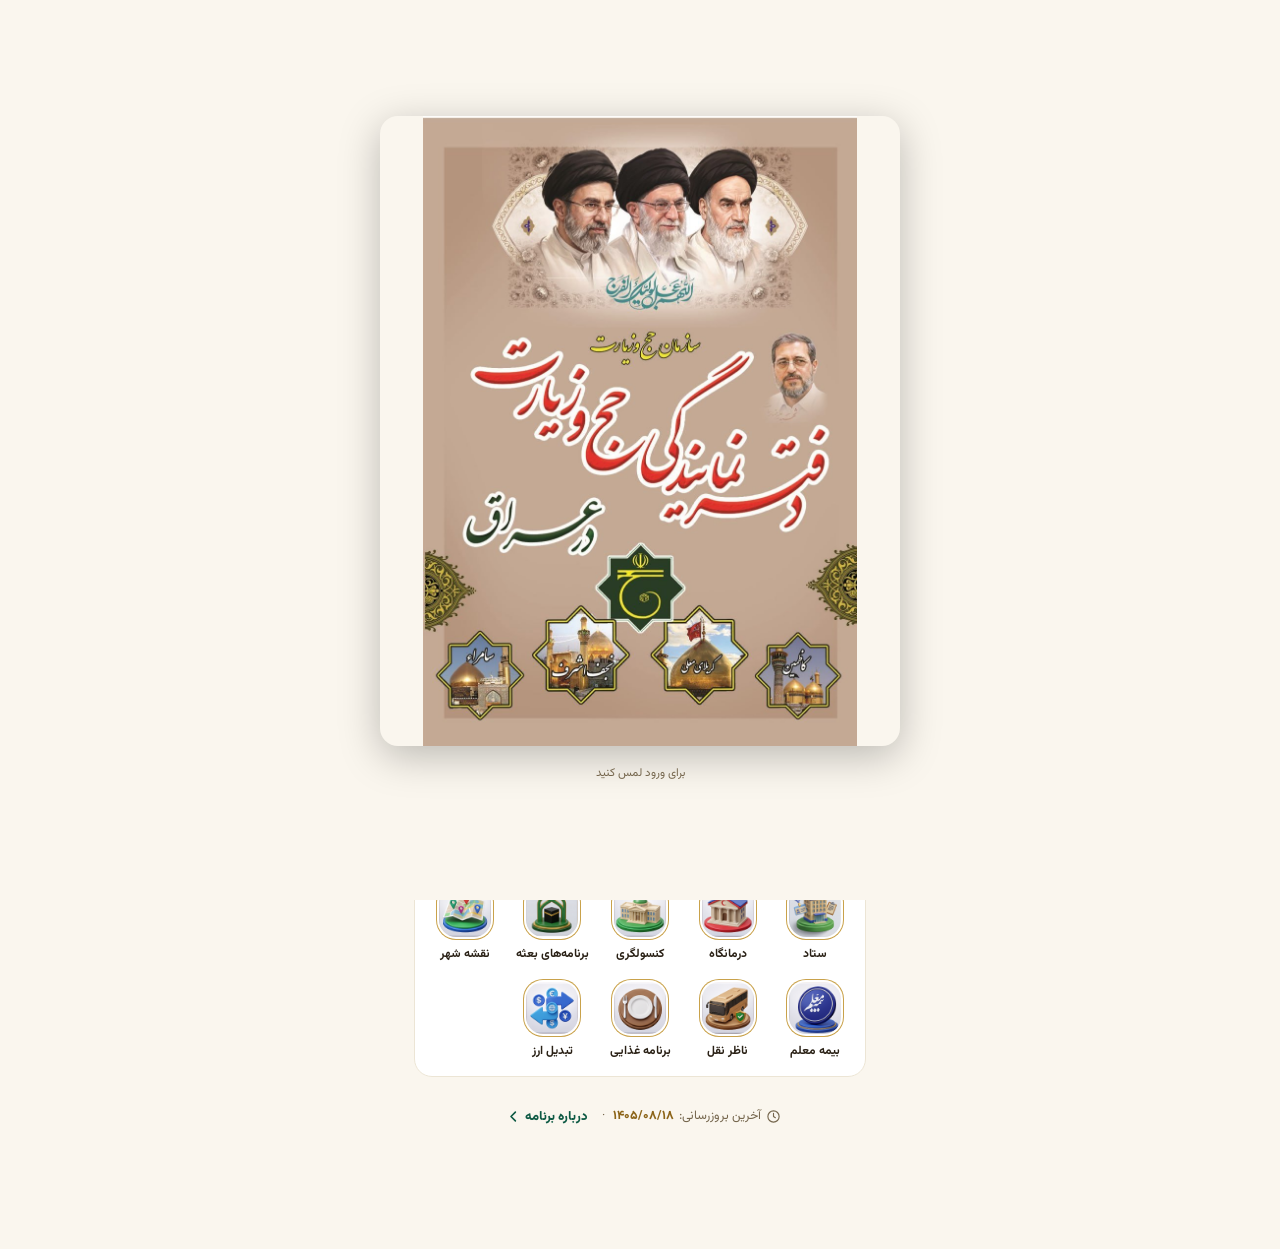
==== commit 46c8b5ce: "Lost persons go live: staff register cases on the server (name, details, contact phone, small face t" ====
--- a/index.html
+++ b/index.html
@@ -539,7 +539,9 @@
       animation:slideUp .25s ease;
       /* وقتی گزینه‌ها از ارتفاع صفحه بیشتر است (مثلاً مرورگر کامپیوتر)، داخل پنجره اسکرول شود */
       max-height:90vh;max-height:90dvh;overflow-y:auto;overscroll-behavior:contain;
-    }
+      scrollbar-width:thin;scrollbar-color:var(--brass-l) transparent;
+    }
+    .modal::-webkit-scrollbar{width:8px}.modal::-webkit-scrollbar-thumb{background:var(--brass-l);border-radius:8px}
     @keyframes slideUp{from{transform:translateY(100%)}to{transform:translateY(0)}}
     .modal-handle{width:40px;height:4px;background:var(--border-s);border-radius:2px;margin:0 auto 14px}
     .modal-title{font-size:calc(16px * var(--fs,1));font-weight:900;color:var(--text);text-align:center;margin-bottom:14px}
@@ -756,6 +758,7 @@
 <script src="home.js"></script>
 <script src="emergency.js"></script>
 <script src="zyarat.js"></script>
+<script src="wa.js"></script>
 <script src="lost.js"></script>
 <script src="azan.js"></script>
 <script src="notice.js"></script>
@@ -769,6 +772,7 @@
 <script src="flight-def.js"></script>
 <script src="flight.js"></script>
 <script src="mgr.js"></script>
+<script src="mgr-lost.js"></script>
 
 <script>
 /* ══════════════════════════════════════════
@@ -1343,6 +1347,13 @@
   if (e.key === 'ArrowLeft' && idx < tabs.length-1) { tabs[idx+1].click(); tabs[idx+1].focus(); }
 }
 
+/* چرخ ماوس روی هر جای صفحه‌ی تیره (نه فقط روی خود پنجره) پنجره‌ی باز را اسکرول کند — در مانیتور پهن پنجره باریک و وسط صفحه است */
+document.addEventListener('wheel', e => {
+  const ov = e.target.closest && e.target.closest('.overlay.open');
+  if (!ov) return;
+  const m = ov.querySelector('.modal');
+  if (m && !m.contains(e.target)) { m.scrollTop += e.deltaY; e.preventDefault(); }
+}, { passive: false });
 function openMore() {
   document.getElementById('moreInstall').style.display = deferredPrompt ? 'flex' : 'none';
   document.getElementById('moreZy').style.display = typeof zyVisible === 'function' && zyVisible() ? 'flex' : 'none';
@@ -1607,8 +1618,10 @@
       /* وقتی SW جدیدی نصب شد، فعالش کن */
       reg.addEventListener('updatefound', () => {
         const newWorker = reg.installing;
+        if (navigator.serviceWorker.controller) window.__swUpdating = true;
         newWorker.addEventListener('statechange', () => {
           if (newWorker.state === 'installed' && navigator.serviceWorker.controller) {
+            window.__swUpdating = true;   /* صفحه به‌زودی تازه می‌شود؛ پنجره‌های خودکار (مثل دعوت بله) صبر کنند */
             newWorker.postMessage('SKIP_WAITING');
           }
         });
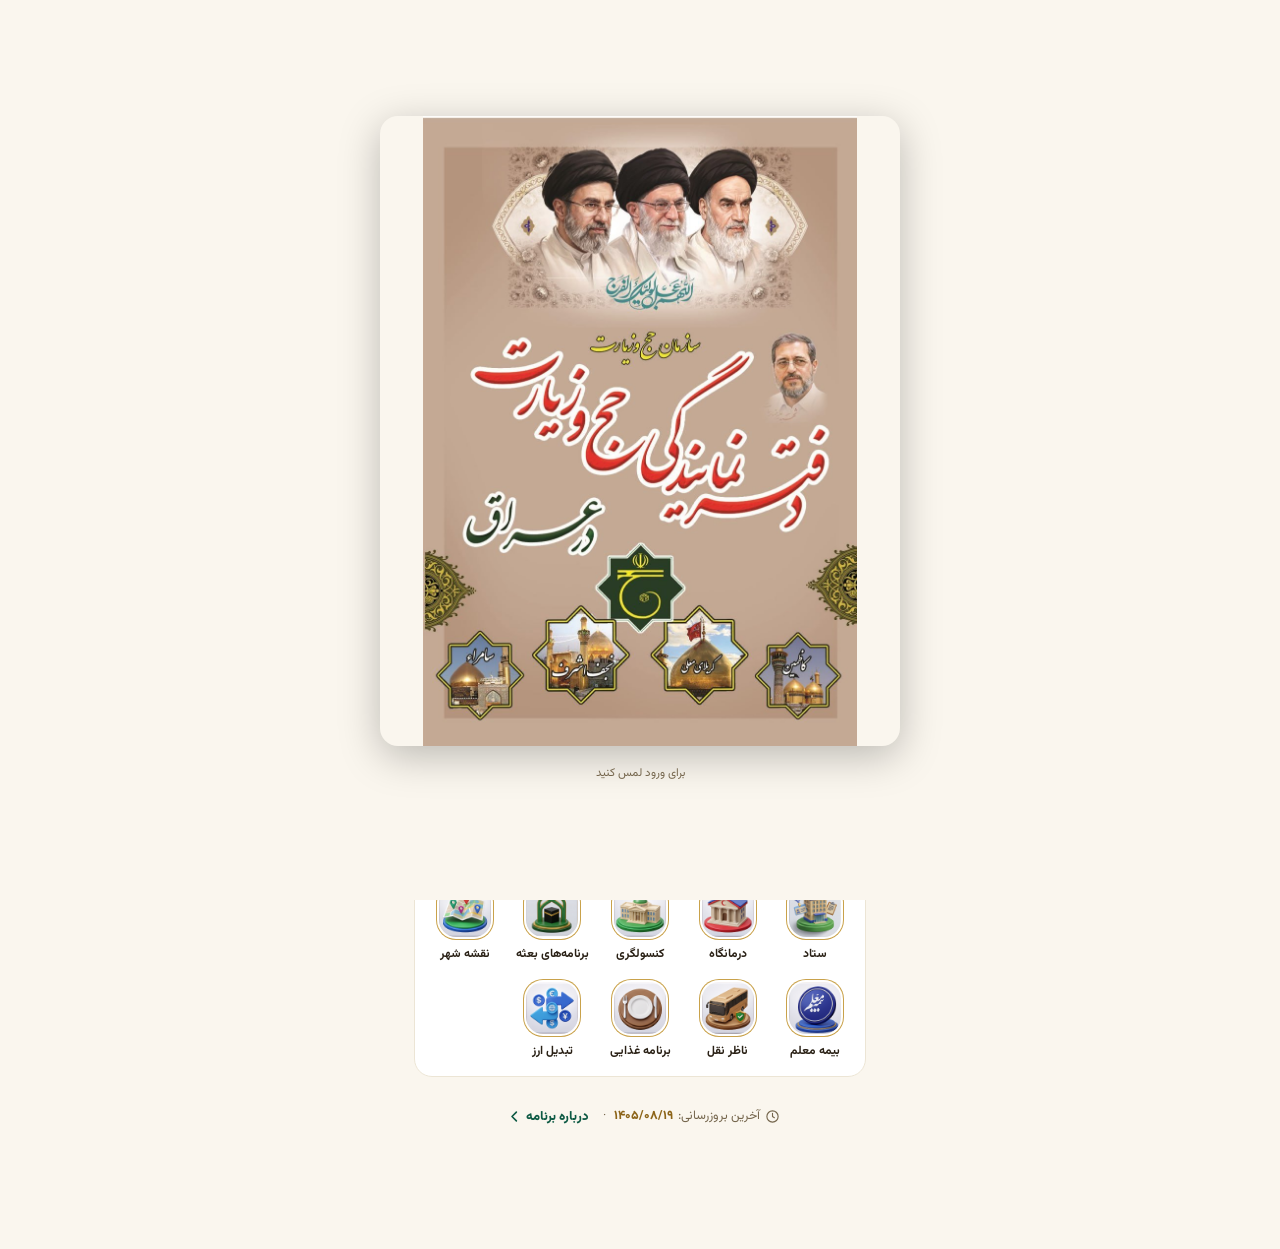
==== commit ce7ab466: "Food: «امروز چی داریم؟» card on the home screen (current or next meal with dish, fruit, serving time" ====
--- a/index.html
+++ b/index.html
@@ -773,6 +773,7 @@
 <script src="flight.js"></script>
 <script src="mgr.js"></script>
 <script src="mgr-lost.js"></script>
+<script src="food-today.js"></script>
 
 <script>
 /* ══════════════════════════════════════════
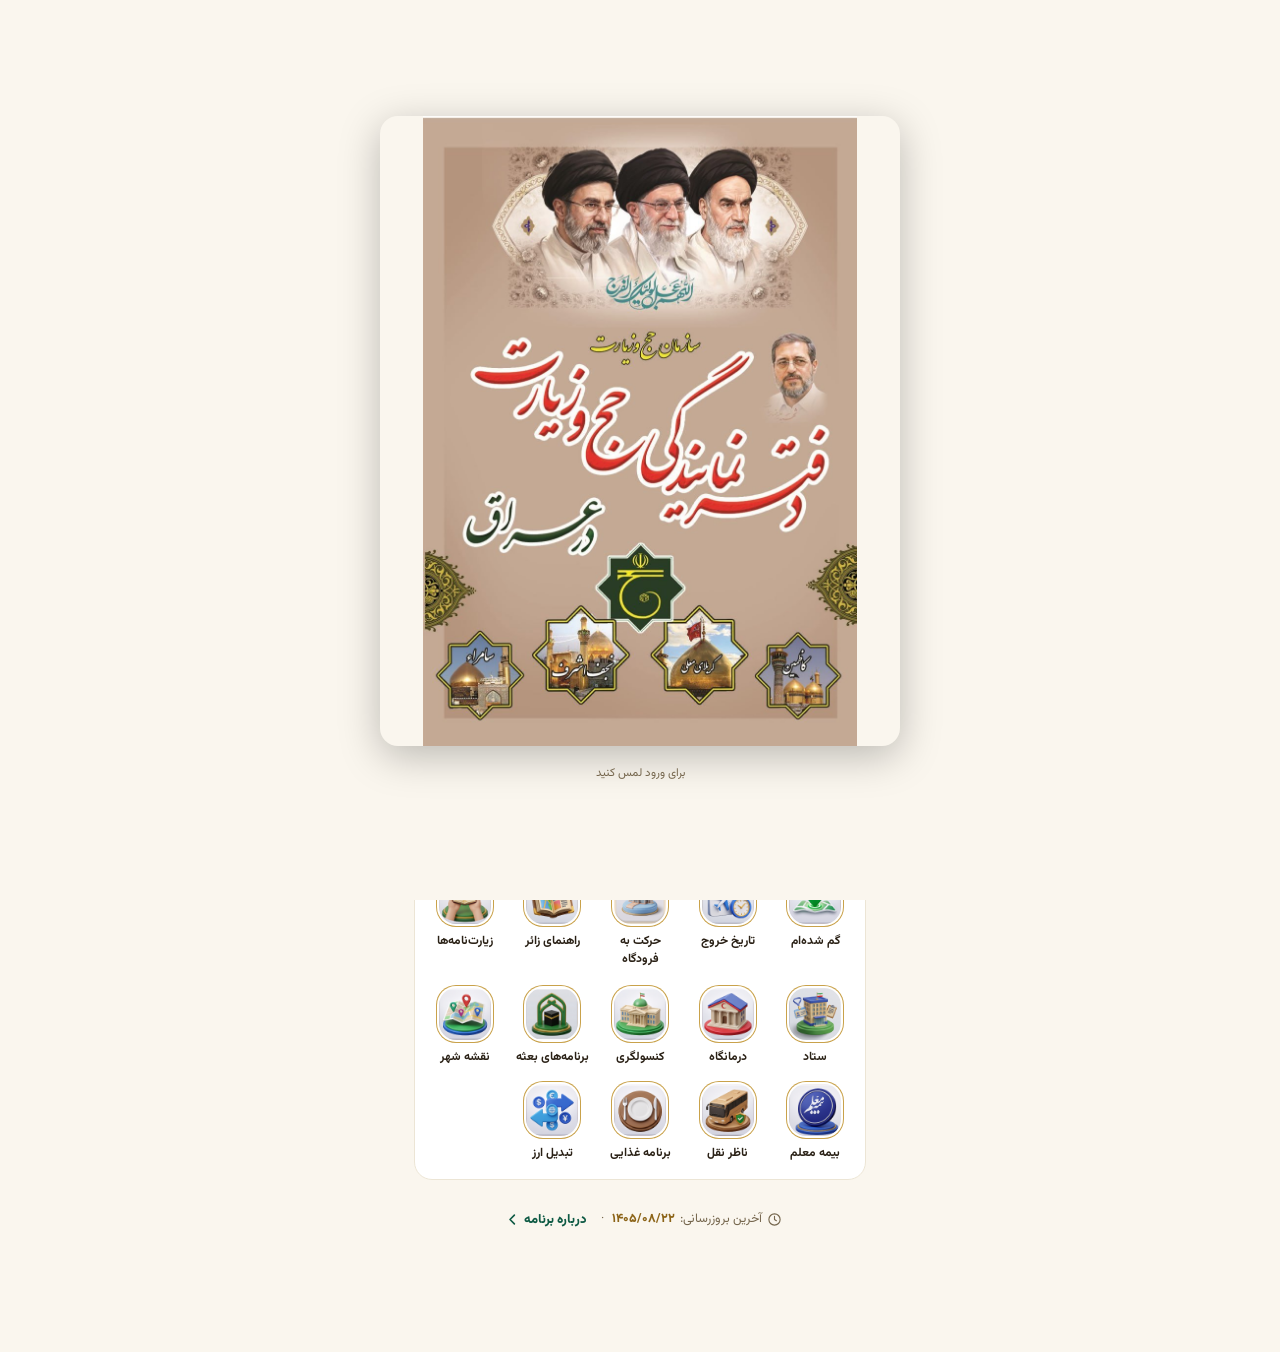
==== commit 95419398: "Fix project security risks Move authentication tokens to session storage, remove dynamic code execut" ====
--- a/index.html
+++ b/index.html
@@ -749,6 +749,7 @@
 <script src="data.js"></script>
 <script src="version.js"></script>
 <script src="icons.js"></script>
+<script src="jdp.js"></script>
 <script src="food.js"></script>
 <script src="map-viewer.js"></script>
 <script src="banner.js"></script>
@@ -781,7 +782,13 @@
 ══════════════════════════════════════════ */
 const PREVIEW = new URLSearchParams(location.search).has('preview');
 let IS_ADMIN_DEVICE = false;
-try { IS_ADMIN_DEVICE = !!localStorage.getItem('caravan-admin-token'); } catch (e) {}
+try {
+  IS_ADMIN_DEVICE = !!(sessionStorage.getItem('caravan-admin-token') || localStorage.getItem('caravan-admin-token'));
+  if (!sessionStorage.getItem('caravan-admin-token') && localStorage.getItem('caravan-admin-token')) {
+    sessionStorage.setItem('caravan-admin-token', localStorage.getItem('caravan-admin-token'));
+  }
+  localStorage.removeItem('caravan-admin-token');
+} catch (e) {}
 const SHOW_HIDDEN = PREVIEW || IS_ADMIN_DEVICE;
 /* هتل‌های پنهان (مثلاً واردشده و هنوز تأییدنشده) فقط برای مدیر و پیش‌نمایش */
 if (!SHOW_HIDDEN) CARAVAN_DATA.cities.forEach(c => { if (c.hotels) c.hotels = c.hotels.filter(h => !h.hidden); });
